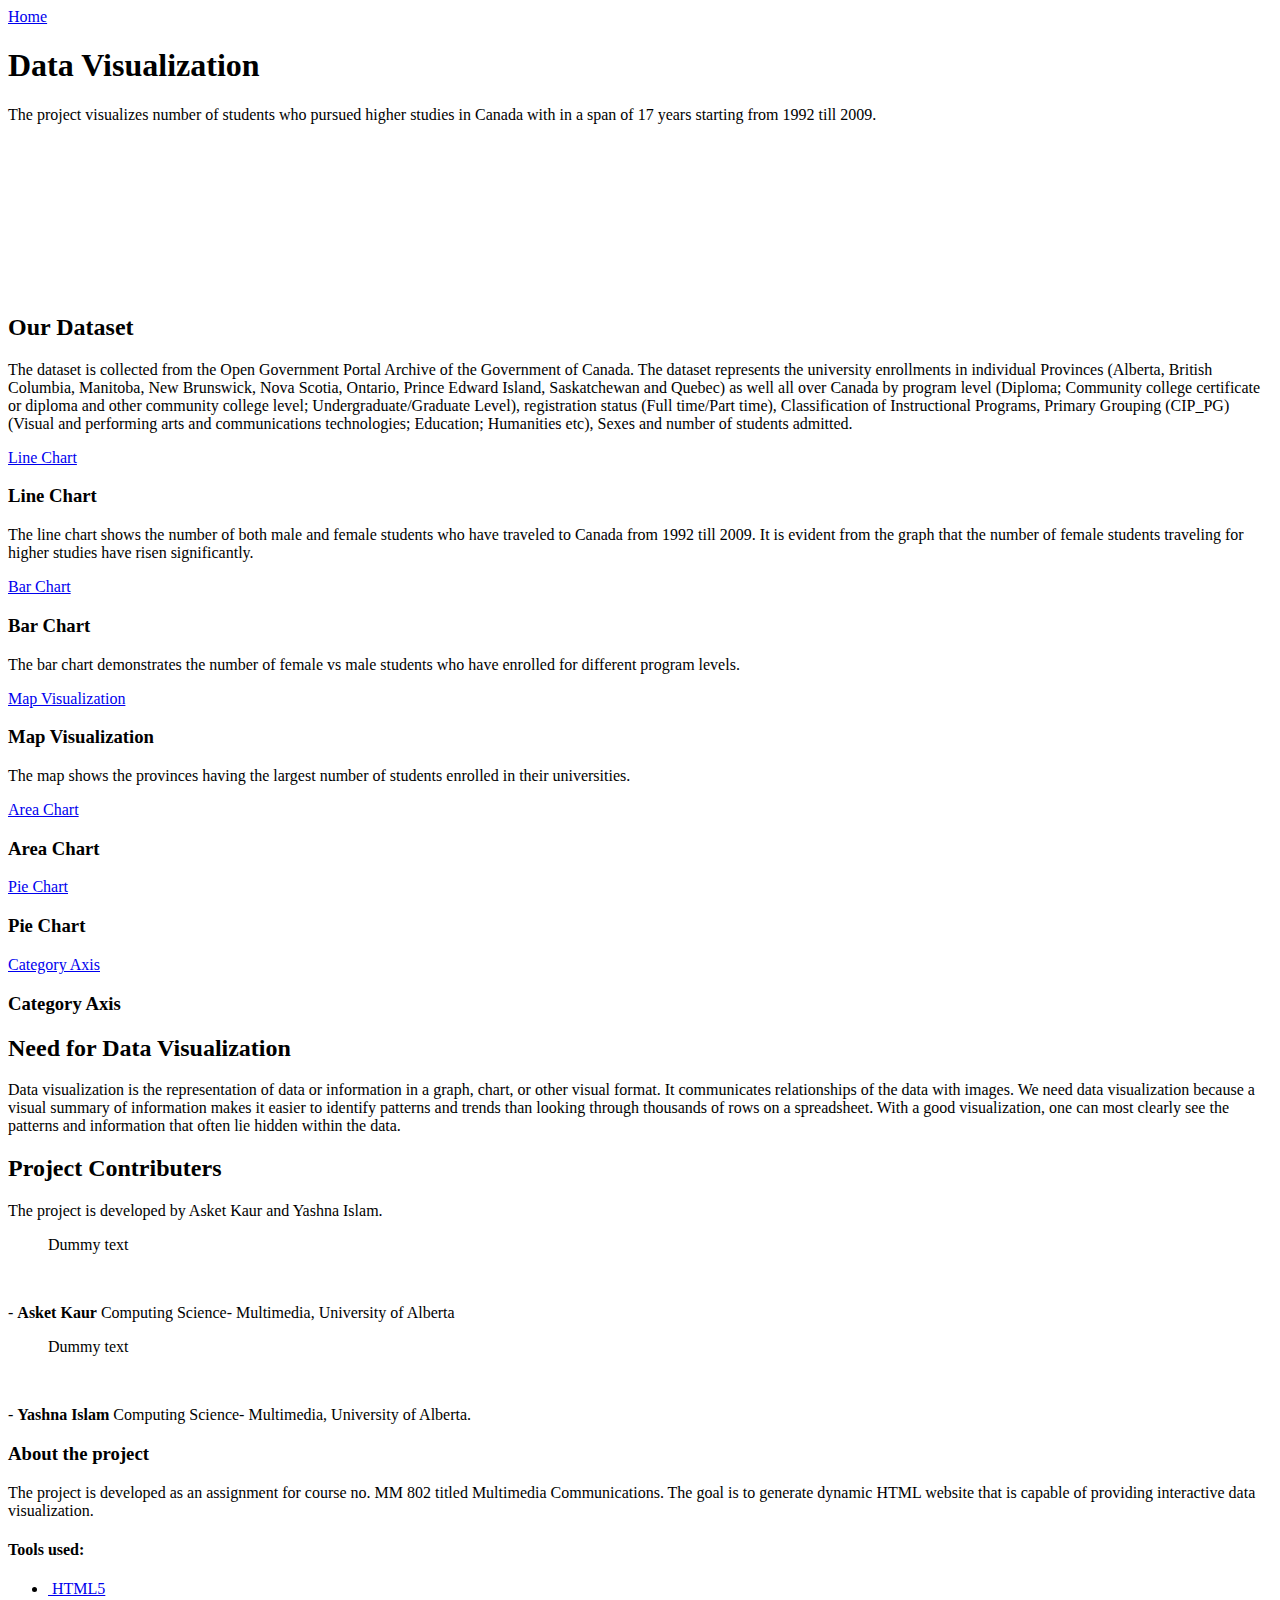
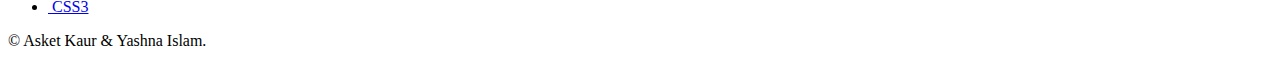
==== index.html @ 3a494a74 "html design changed" ====
<!DOCTYPE HTML>
<!--
	Industrious by TEMPLATED
	templated.co @templatedco
	Released for free under the Creative Commons Attribution 3.0 license (templated.co/license)
-->
<html>
	<head>
		<title>MM 802</title>
                                            <link rel="shortcut icon" href="images/canada.svg">
		<meta charset="utf-8" />
		<meta name="viewport" content="width=device-width, initial-scale=1, user-scalable=no" />
		<meta name="description" content="" />
		<meta name="keywords" content="" />
		<link rel="stylesheet" href="assets/css/main.css" />
	</head>
	<body class="is-preload">

		<!-- Header -->
			<header id="header">
				<a class="logo" href="index.html">Home</a>
				<nav>
<!--					<a href="#menu">Menu</a>-->
				</nav>
			</header>

<!--		 Nav 
			<nav id="menu">
				<ul class="links">
					<li><a href="index.html">Home</a></li>
					<li><a href="elements.html">Elements</a></li>
					<li><a href="generic.html">Generic</a></li>
				</ul>
			</nav>-->

		<!-- Banner -->
			<section id="banner">
				<div class="inner">
					<h1>Data Visualization</h1>
					<p>The project visualizes number of students who pursued higher studies in Canada with in a span 
                                                                                                                    of 17 years starting from 1992 till 2009.        </p>
				</div>
				<video autoplay loop muted playsinline src="images/vid.mp4"></video>
			</section>

		<!-- Highlights -->
			<section class="wrapper">
				<div class="inner">
					<header class="special">
						<h2>Our Dataset</h2>
						<p>The dataset is collected from the Open Government Portal Archive of the Government of Canada. The dataset represents the 
                                                                                                                   university enrollments in individual Provinces (Alberta, British Columbia, Manitoba, New Brunswick, Nova Scotia, Ontario, Prince Edward Island, 
                                                                                                                   Saskatchewan and Quebec) as well all over Canada by program level (Diploma; Community college certificate or diploma and other community college level; 
                                                                                                                   Undergraduate/Graduate Level), registration status (Full time/Part time), Classification of Instructional Programs,
                                                                                                                   Primary Grouping (CIP_PG) (Visual and performing arts and communications technologies; Education; Humanities etc), 
                                                                                                                   Sexes and number of students admitted.</p>
					</header>
					<div class="highlights">
						<section>
							<div class="content">
								<header>
									<a href="chart.html" class="icon fa fa-line-chart"><span class="label">Line Chart</span></a>
									<h3>Line Chart</h3>
								</header>
								<p>The line chart shows the number of both male and female students who have traveled to 
                                                                                                                                                                                        Canada from 1992 till 2009. It is evident from the graph that the number of female students 
                                                                                                                                                                                        traveling for higher studies have risen significantly.</p>
							</div>
						</section>
						<section>
							<div class="content">
								<header>
									<a href="#" class="icon fa fa-bar-chart"><span class="label">Bar Chart</span></a>
									<h3>Bar Chart</h3>
								</header>
								<p>The bar chart demonstrates the number of female vs male students who have enrolled for different program levels.</p>
							</div>
						</section>
						<section>
							<div class="content">
								<header>
									<a href="#" class="icon fa fa-map-o"><span class="label">Map Visualization</span></a>
									<h3>Map Visualization</h3>
								</header>
								<p>The map shows the provinces having the largest number of students enrolled in their universities.</p>
							</div>
						</section>
						<section>
							<div class="content">
								<header>
									<a href="#" class="icon fa fa-area-chart"><span class="label">Area Chart</span></a>
									<h3>Area Chart</h3>
								</header>
								<p></p>
							</div>
						</section>
						<section>
							<div class="content">
								<header>
									<a href="#" class="icon fa fa-pie-chart"><span class="label">Pie Chart</span></a>
									<h3>Pie Chart</h3>
								</header>
								<p></p>
							</div>
						</section>
						<section>
							<div class="content">
								<header>
									<a href="#" class="icon fa fa-list"><span class="label">Category Axis</span></a>
									<h3>Category Axis</h3>
								</header>
								<p></p>
							</div>
						</section>
					</div>
				</div>
			</section>

		<!-- CTA -->
			<section id="cta" class="wrapper">
				<div class="inner">
					<h2>Need for Data Visualization</h2>
					<p>Data visualization is the representation of data or information in a graph, chart, or other visual format. 
                                                                                                                    It communicates relationships of the data with images. We need data visualization because a visual summary of information makes it easier 
                                                                                                                    to identify patterns and trends than looking through thousands of rows on a spreadsheet.  With a good visualization, 
                                                                                                                    one can most clearly see the patterns and information that often lie hidden within the data.</p>
			</section>

		<!-- Testimonials -->
			<section class="wrapper">
				<div class="inner">
					<header class="special">
						<h2>Project Contributers</h2>
                                                                                                                                           <p> The project is developed by Asket Kaur and Yashna Islam. </p>
					</header>
					<div class="testimonials">
						<section>
							<div class="content">
								<blockquote>
									<p>Dummy text</p>
								</blockquote>
								<div class="author">
									<div class="image">
										<img src="images/pic01.jpg" alt="" />
									</div>
									<p class="credit">- <strong>Asket Kaur</strong> <span>Computing Science- Multimedia, University of Alberta</span></p>
								</div>
							</div>
						</section>
						<section>
							<div class="content">
								<blockquote>
									<p>Dummy text</p>
								</blockquote>
								<div class="author">
									<div class="image">
										<img src="images/pic03.jpg" alt="" />
									</div>
									<p class="credit">- <strong>Yashna Islam</strong> <span>Computing Science- Multimedia, University of Alberta.</span></p>
								</div>
							</div>
						</section>
<!--						<section>
							<div class="content">
								<blockquote>
									<p>Dummy text</p>
								</blockquote>
								<div class="author">
									<div class="image">
										<img src="images/pic02.jpg" alt="" />
									</div>
									<p class="credit">- <strong>Janet Smith</strong> <span>CEO - ABC Inc.</span></p>
								</div>
							</div>
						</section>-->
					</div>
				</div>
			</section>

		<!-- Footer -->
			<footer id="footer">
				<div class="inner">
					<div class="content">
						<section>
							<h3>About the project</h3>
							<p>The project is developed as an assignment for course no. MM 802
                                                                                                                                                                titled Multimedia Communications. The goal is to generate dynamic HTML
                                                                                                                                                                website that is capable  of providing interactive data visualization.  </p>
						</section>
<!--						<section>
							<h4>Sem turpis amet semper</h4>
							<ul class="alt">
								<li><a href="#">Dolor pulvinar sed etiam.</a></li>
								<li><a href="#">Etiam vel lorem sed amet.</a></li>
								<li><a href="#">Felis enim feugiat viverra.</a></li>
								<li><a href="#">Dolor pulvinar magna etiam.</a></li>
							</ul>
						</section>-->
						<section>
							<h4>Tools used:</h4>
							<ul class="plain">
								<li><a href="#"><i class="icon fa-html5">&nbsp;</i>HTML5</a></li>
								<li><a href="#"><i class="icon fa-css3">&nbsp;</i>CSS3</a></li>
<!--								<li><a href="#"><i class="icon fa-instagram">&nbsp;</i>Instagram</a></li>
								<li><a href="#"><i class="icon fa-github">&nbsp;</i>Github</a></li>-->
							</ul>
						</section>
					</div>
					<div class="copyright">
						&copy; Asket Kaur & Yashna Islam.
					</div>
				</div>
			</footer>

		<!-- Scripts -->
			<script src="assets/js/jquery.min.js"></script>
			<script src="assets/js/browser.min.js"></script>
			<script src="assets/js/breakpoints.min.js"></script>
			<script src="assets/js/util.js"></script>
			<script src="assets/js/main.js"></script>

	</body>
</html>
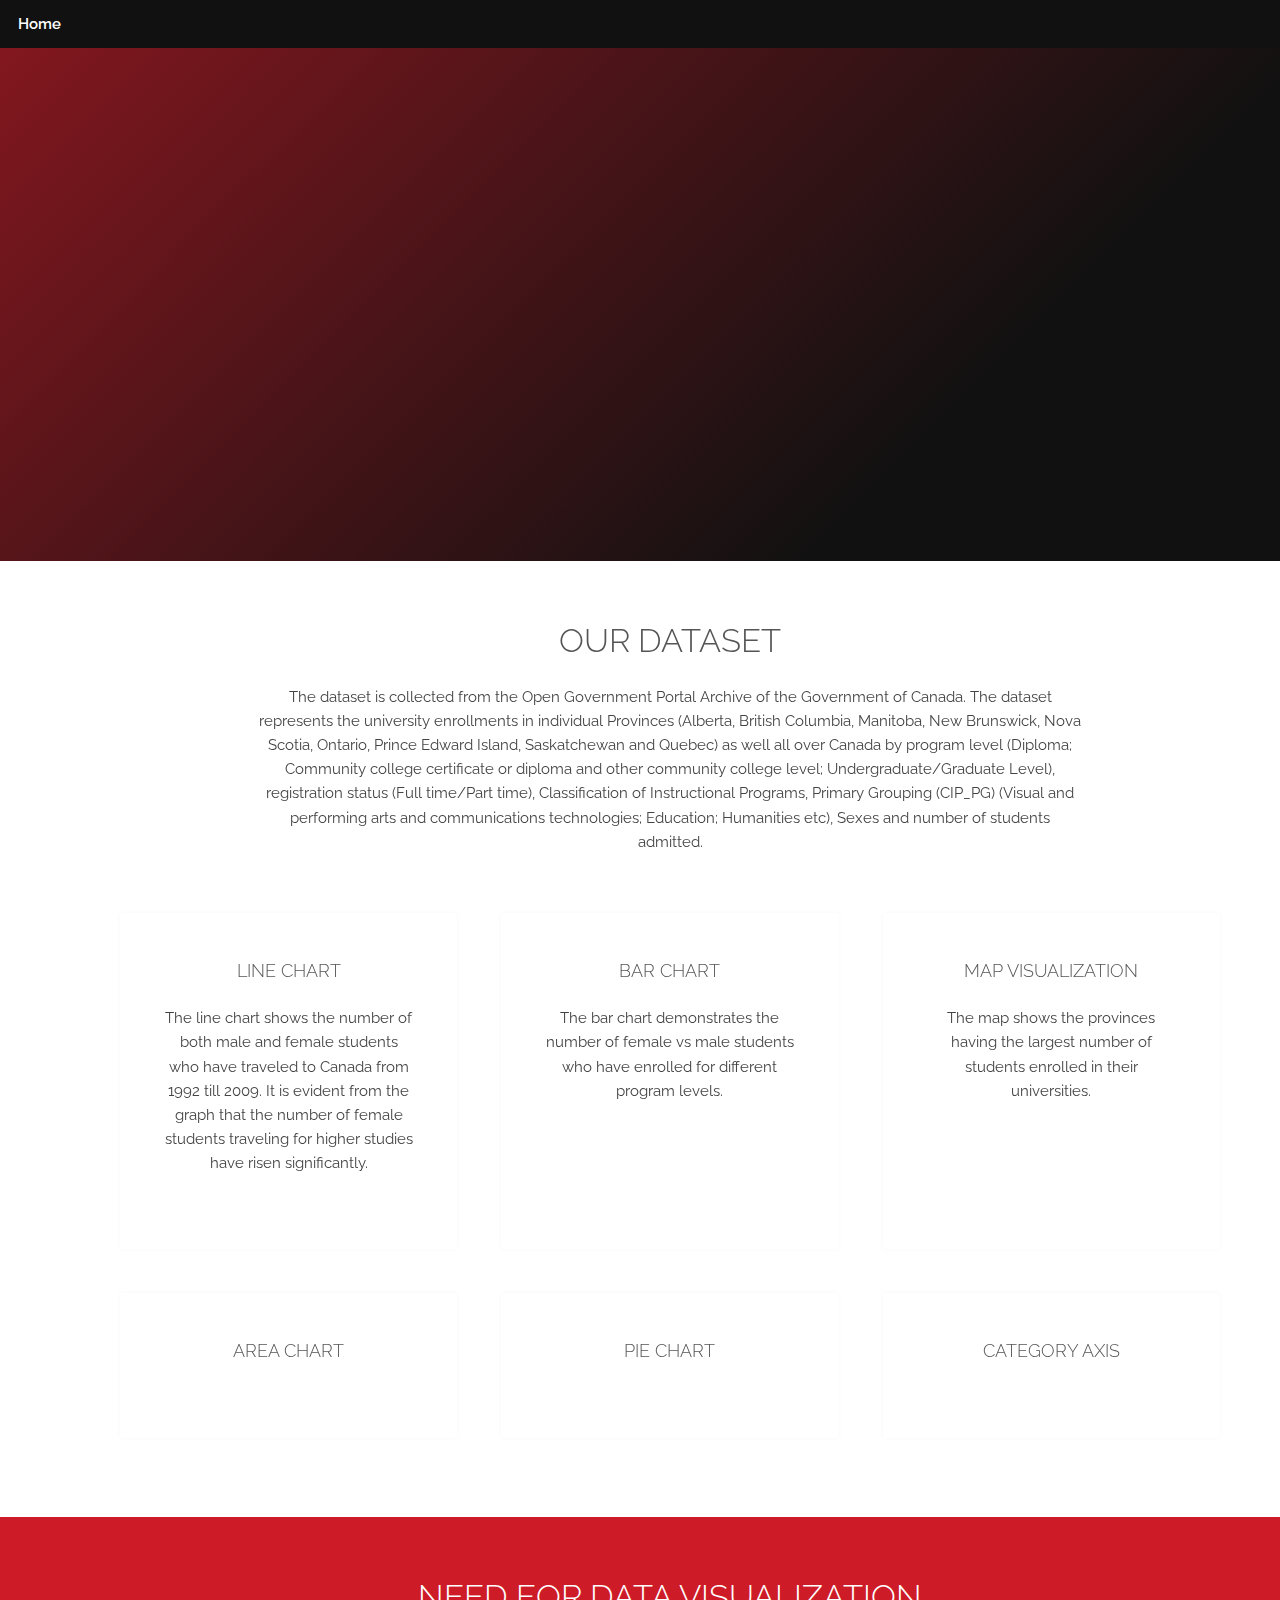
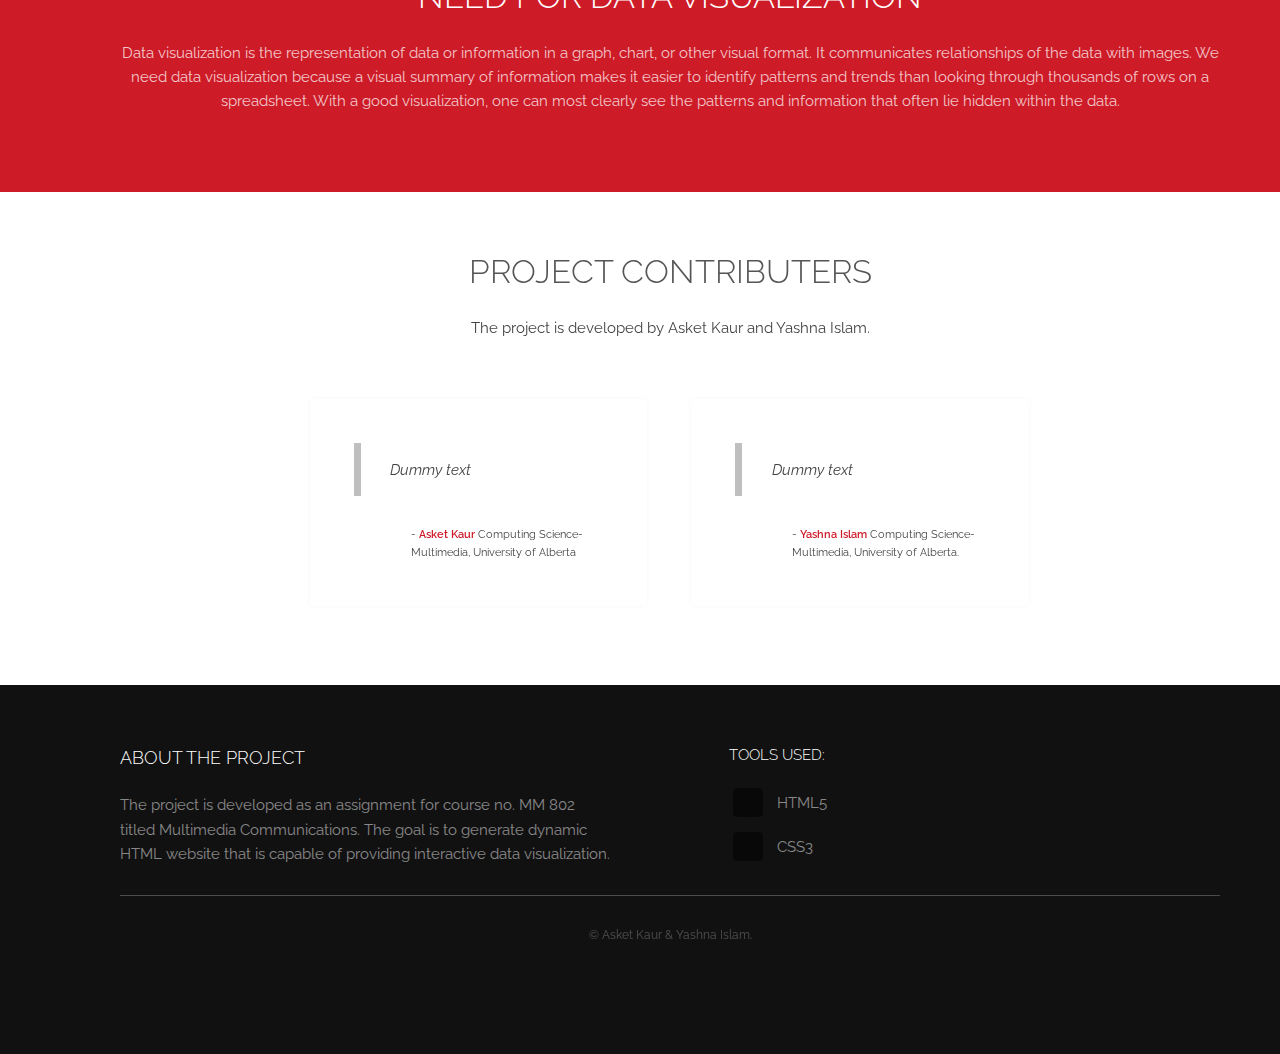
==== commit 0711011d: "index.html changes" ====
--- a/index.html
+++ b/index.html
@@ -1,224 +1,223 @@
-<!DOCTYPE HTML>
-<!--
-	Industrious by TEMPLATED
-	templated.co @templatedco
-	Released for free under the Creative Commons Attribution 3.0 license (templated.co/license)
--->
-<html>
-	<head>
-		<title>MM 802</title>
-                                            <link rel="shortcut icon" href="images/canada.svg">
-		<meta charset="utf-8" />
-		<meta name="viewport" content="width=device-width, initial-scale=1, user-scalable=no" />
-		<meta name="description" content="" />
-		<meta name="keywords" content="" />
-		<link rel="stylesheet" href="assets/css/main.css" />
-	</head>
-	<body class="is-preload">
-
-		<!-- Header -->
-			<header id="header">
-				<a class="logo" href="index.html">Home</a>
-				<nav>
-<!--					<a href="#menu">Menu</a>-->
-				</nav>
-			</header>
-
-<!--		 Nav 
-			<nav id="menu">
-				<ul class="links">
-					<li><a href="index.html">Home</a></li>
-					<li><a href="elements.html">Elements</a></li>
-					<li><a href="generic.html">Generic</a></li>
-				</ul>
-			</nav>-->
-
-		<!-- Banner -->
-			<section id="banner">
-				<div class="inner">
-					<h1>Data Visualization</h1>
-					<p>The project visualizes number of students who pursued higher studies in Canada with in a span 
-                                                                                                                    of 17 years starting from 1992 till 2009.        </p>
-				</div>
-				<video autoplay loop muted playsinline src="images/vid.mp4"></video>
-			</section>
-
-		<!-- Highlights -->
-			<section class="wrapper">
-				<div class="inner">
-					<header class="special">
-						<h2>Our Dataset</h2>
-						<p>The dataset is collected from the Open Government Portal Archive of the Government of Canada. The dataset represents the 
-                                                                                                                   university enrollments in individual Provinces (Alberta, British Columbia, Manitoba, New Brunswick, Nova Scotia, Ontario, Prince Edward Island, 
-                                                                                                                   Saskatchewan and Quebec) as well all over Canada by program level (Diploma; Community college certificate or diploma and other community college level; 
-                                                                                                                   Undergraduate/Graduate Level), registration status (Full time/Part time), Classification of Instructional Programs,
-                                                                                                                   Primary Grouping (CIP_PG) (Visual and performing arts and communications technologies; Education; Humanities etc), 
-                                                                                                                   Sexes and number of students admitted.</p>
-					</header>
-					<div class="highlights">
-						<section>
-							<div class="content">
-								<header>
-									<a href="chart.html" class="icon fa fa-line-chart"><span class="label">Line Chart</span></a>
-									<h3>Line Chart</h3>
-								</header>
-								<p>The line chart shows the number of both male and female students who have traveled to 
-                                                                                                                                                                                        Canada from 1992 till 2009. It is evident from the graph that the number of female students 
-                                                                                                                                                                                        traveling for higher studies have risen significantly.</p>
-							</div>
-						</section>
-						<section>
-							<div class="content">
-								<header>
-									<a href="#" class="icon fa fa-bar-chart"><span class="label">Bar Chart</span></a>
-									<h3>Bar Chart</h3>
-								</header>
-								<p>The bar chart demonstrates the number of female vs male students who have enrolled for different program levels.</p>
-							</div>
-						</section>
-						<section>
-							<div class="content">
-								<header>
-									<a href="#" class="icon fa fa-map-o"><span class="label">Map Visualization</span></a>
-									<h3>Map Visualization</h3>
-								</header>
-								<p>The map shows the provinces having the largest number of students enrolled in their universities.</p>
-							</div>
-						</section>
-						<section>
-							<div class="content">
-								<header>
-									<a href="#" class="icon fa fa-area-chart"><span class="label">Area Chart</span></a>
-									<h3>Area Chart</h3>
-								</header>
-								<p></p>
-							</div>
-						</section>
-						<section>
-							<div class="content">
-								<header>
-									<a href="#" class="icon fa fa-pie-chart"><span class="label">Pie Chart</span></a>
-									<h3>Pie Chart</h3>
-								</header>
-								<p></p>
-							</div>
-						</section>
-						<section>
-							<div class="content">
-								<header>
-									<a href="#" class="icon fa fa-list"><span class="label">Category Axis</span></a>
-									<h3>Category Axis</h3>
-								</header>
-								<p></p>
-							</div>
-						</section>
-					</div>
-				</div>
-			</section>
-
-		<!-- CTA -->
-			<section id="cta" class="wrapper">
-				<div class="inner">
-					<h2>Need for Data Visualization</h2>
-					<p>Data visualization is the representation of data or information in a graph, chart, or other visual format. 
-                                                                                                                    It communicates relationships of the data with images. We need data visualization because a visual summary of information makes it easier 
-                                                                                                                    to identify patterns and trends than looking through thousands of rows on a spreadsheet.  With a good visualization, 
-                                                                                                                    one can most clearly see the patterns and information that often lie hidden within the data.</p>
-			</section>
-
-		<!-- Testimonials -->
-			<section class="wrapper">
-				<div class="inner">
-					<header class="special">
-						<h2>Project Contributers</h2>
-                                                                                                                                           <p> The project is developed by Asket Kaur and Yashna Islam. </p>
-					</header>
-					<div class="testimonials">
-						<section>
-							<div class="content">
-								<blockquote>
-									<p>Dummy text</p>
-								</blockquote>
-								<div class="author">
-									<div class="image">
-										<img src="images/pic01.jpg" alt="" />
-									</div>
-									<p class="credit">- <strong>Asket Kaur</strong> <span>Computing Science- Multimedia, University of Alberta</span></p>
-								</div>
-							</div>
-						</section>
-						<section>
-							<div class="content">
-								<blockquote>
-									<p>Dummy text</p>
-								</blockquote>
-								<div class="author">
-									<div class="image">
-										<img src="images/pic03.jpg" alt="" />
-									</div>
-									<p class="credit">- <strong>Yashna Islam</strong> <span>Computing Science- Multimedia, University of Alberta.</span></p>
-								</div>
-							</div>
-						</section>
-<!--						<section>
-							<div class="content">
-								<blockquote>
-									<p>Dummy text</p>
-								</blockquote>
-								<div class="author">
-									<div class="image">
-										<img src="images/pic02.jpg" alt="" />
-									</div>
-									<p class="credit">- <strong>Janet Smith</strong> <span>CEO - ABC Inc.</span></p>
-								</div>
-							</div>
-						</section>-->
-					</div>
-				</div>
-			</section>
-
-		<!-- Footer -->
-			<footer id="footer">
-				<div class="inner">
-					<div class="content">
-						<section>
-							<h3>About the project</h3>
-							<p>The project is developed as an assignment for course no. MM 802
-                                                                                                                                                                titled Multimedia Communications. The goal is to generate dynamic HTML
-                                                                                                                                                                website that is capable  of providing interactive data visualization.  </p>
-						</section>
-<!--						<section>
-							<h4>Sem turpis amet semper</h4>
-							<ul class="alt">
-								<li><a href="#">Dolor pulvinar sed etiam.</a></li>
-								<li><a href="#">Etiam vel lorem sed amet.</a></li>
-								<li><a href="#">Felis enim feugiat viverra.</a></li>
-								<li><a href="#">Dolor pulvinar magna etiam.</a></li>
-							</ul>
-						</section>-->
-						<section>
-							<h4>Tools used:</h4>
-							<ul class="plain">
-								<li><a href="#"><i class="icon fa-html5">&nbsp;</i>HTML5</a></li>
-								<li><a href="#"><i class="icon fa-css3">&nbsp;</i>CSS3</a></li>
-<!--								<li><a href="#"><i class="icon fa-instagram">&nbsp;</i>Instagram</a></li>
-								<li><a href="#"><i class="icon fa-github">&nbsp;</i>Github</a></li>-->
-							</ul>
-						</section>
-					</div>
-					<div class="copyright">
-						&copy; Asket Kaur & Yashna Islam.
-					</div>
-				</div>
-			</footer>
-
-		<!-- Scripts -->
-			<script src="assets/js/jquery.min.js"></script>
-			<script src="assets/js/browser.min.js"></script>
-			<script src="assets/js/breakpoints.min.js"></script>
-			<script src="assets/js/util.js"></script>
-			<script src="assets/js/main.js"></script>
-
-	</body>
-</html>
-
+<!DOCTYPE HTML>
+<!--
+	Industrious by TEMPLATED
+	templated.co @templatedco
+	Released for free under the Creative Commons Attribution 3.0 license (templated.co/license)
+-->
+<html>
+	<head>
+		<title>MM 802</title>
+                                            <link rel="shortcut icon" href="images/canada.svg">
+		<meta charset="utf-8" />
+		<meta name="viewport" content="width=device-width, initial-scale=1, user-scalable=no" />
+		<meta name="description" content="" />
+		<meta name="keywords" content="" />
+		<link rel="stylesheet" href="assets/css/main.css" />
+	</head>
+	<body class="is-preload">
+
+		<!-- Header -->
+			<header id="header">
+				<a class="logo" href="index.html">Home</a>
+				<nav>
+<!--					<a href="#menu">Menu</a>-->
+				</nav>
+			</header>
+
+<!--		 Nav
+			<nav id="menu">
+				<ul class="links">
+					<li><a href="index.html">Home</a></li>
+					<li><a href="elements.html">Elements</a></li>
+					<li><a href="generic.html">Generic</a></li>
+				</ul>
+			</nav>-->
+
+		<!-- Banner -->
+			<section id="banner">
+				<div class="inner">
+					<h1>Data Visualization</h1>
+					<p>The project visualizes number of students who pursued higher studies in Canada with in a span
+                                                                                                                    of 17 years starting from 1992 till 2009.        </p>
+				</div>
+				<video autoplay loop muted playsinline src="images/vid.mp4"></video>
+			</section>
+
+		<!-- Highlights -->
+			<section class="wrapper">
+				<div class="inner">
+					<header class="special">
+						<h2>Our Dataset</h2>
+						<p>The dataset is collected from the Open Government Portal Archive of the Government of Canada. The dataset represents the
+                                                                                                                   university enrollments in individual Provinces (Alberta, British Columbia, Manitoba, New Brunswick, Nova Scotia, Ontario, Prince Edward Island,
+                                                                                                                   Saskatchewan and Quebec) as well all over Canada by program level (Diploma; Community college certificate or diploma and other community college level;
+                                                                                                                   Undergraduate/Graduate Level), registration status (Full time/Part time), Classification of Instructional Programs,
+                                                                                                                   Primary Grouping (CIP_PG) (Visual and performing arts and communications technologies; Education; Humanities etc),
+                                                                                                                   Sexes and number of students admitted.</p>
+					</header>
+					<div class="highlights">
+						<section>
+							<div class="content">
+								<header>
+									<a href="generic.html" class="icon fa fa-line-chart"><span class="label">Line Chart</span></a>
+									<h3>Line Chart</h3>
+								</header>
+								<p>The line chart shows the number of both male and female students who have traveled to
+                                                                                                                                                                                        Canada from 1992 till 2009. It is evident from the graph that the number of female students
+                                                                                                                                                                                        traveling for higher studies have risen significantly.</p>
+							</div>
+						</section>
+						<section>
+							<div class="content">
+								<header>
+									<a href="#" class="icon fa fa-bar-chart"><span class="label">Bar Chart</span></a>
+									<h3>Bar Chart</h3>
+								</header>
+								<p>The bar chart demonstrates the number of female vs male students who have enrolled for different program levels.</p>
+							</div>
+						</section>
+						<section>
+							<div class="content">
+								<header>
+									<a href="#" class="icon fa fa-map-o"><span class="label">Map Visualization</span></a>
+									<h3>Map Visualization</h3>
+								</header>
+								<p>The map shows the provinces having the largest number of students enrolled in their universities.</p>
+							</div>
+						</section>
+						<section>
+							<div class="content">
+								<header>
+									<a href="#" class="icon fa fa-area-chart"><span class="label">Area Chart</span></a>
+									<h3>Area Chart</h3>
+								</header>
+								<p></p>
+							</div>
+						</section>
+						<section>
+							<div class="content">
+								<header>
+									<a href="#" class="icon fa fa-pie-chart"><span class="label">Pie Chart</span></a>
+									<h3>Pie Chart</h3>
+								</header>
+								<p></p>
+							</div>
+						</section>
+						<section>
+							<div class="content">
+								<header>
+									<a href="#" class="icon fa fa-list"><span class="label">Category Axis</span></a>
+									<h3>Category Axis</h3>
+								</header>
+								<p></p>
+							</div>
+						</section>
+					</div>
+				</div>
+			</section>
+
+		<!-- CTA -->
+			<section id="cta" class="wrapper">
+				<div class="inner">
+					<h2>Need for Data Visualization</h2>
+					<p>Data visualization is the representation of data or information in a graph, chart, or other visual format.
+                                                                                                                    It communicates relationships of the data with images. We need data visualization because a visual summary of information makes it easier
+                                                                                                                    to identify patterns and trends than looking through thousands of rows on a spreadsheet.  With a good visualization,
+                                                                                                                    one can most clearly see the patterns and information that often lie hidden within the data.</p>
+			</section>
+
+		<!-- Testimonials -->
+			<section class="wrapper">
+				<div class="inner">
+					<header class="special">
+						<h2>Project Contributers</h2>
+                                                                                                                                           <p> The project is developed by Asket Kaur and Yashna Islam. </p>
+					</header>
+					<div class="testimonials">
+						<section>
+							<div class="content">
+								<blockquote>
+									<p>Dummy text</p>
+								</blockquote>
+								<div class="author">
+									<div class="image">
+										<img src="images/pic01.jpg" alt="" />
+									</div>
+									<p class="credit">- <strong>Asket Kaur</strong> <span>Computing Science- Multimedia, University of Alberta</span></p>
+								</div>
+							</div>
+						</section>
+						<section>
+							<div class="content">
+								<blockquote>
+									<p>Dummy text</p>
+								</blockquote>
+								<div class="author">
+									<div class="image">
+										<img src="images/pic03.jpg" alt="" />
+									</div>
+									<p class="credit">- <strong>Yashna Islam</strong> <span>Computing Science- Multimedia, University of Alberta.</span></p>
+								</div>
+							</div>
+						</section>
+<!--						<section>
+							<div class="content">
+								<blockquote>
+									<p>Dummy text</p>
+								</blockquote>
+								<div class="author">
+									<div class="image">
+										<img src="images/pic02.jpg" alt="" />
+									</div>
+									<p class="credit">- <strong>Janet Smith</strong> <span>CEO - ABC Inc.</span></p>
+								</div>
+							</div>
+						</section>-->
+					</div>
+				</div>
+			</section>
+
+		<!-- Footer -->
+			<footer id="footer">
+				<div class="inner">
+					<div class="content">
+						<section>
+							<h3>About the project</h3>
+							<p>The project is developed as an assignment for course no. MM 802
+                                                                                                                                                                titled Multimedia Communications. The goal is to generate dynamic HTML
+                                                                                                                                                                website that is capable  of providing interactive data visualization.  </p>
+						</section>
+<!--						<section>
+							<h4>Sem turpis amet semper</h4>
+							<ul class="alt">
+								<li><a href="#">Dolor pulvinar sed etiam.</a></li>
+								<li><a href="#">Etiam vel lorem sed amet.</a></li>
+								<li><a href="#">Felis enim feugiat viverra.</a></li>
+								<li><a href="#">Dolor pulvinar magna etiam.</a></li>
+							</ul>
+						</section>-->
+						<section>
+							<h4>Tools used:</h4>
+							<ul class="plain">
+								<li><a href="#"><i class="icon fa-html5">&nbsp;</i>HTML5</a></li>
+								<li><a href="#"><i class="icon fa-css3">&nbsp;</i>CSS3</a></li>
+<!--								<li><a href="#"><i class="icon fa-instagram">&nbsp;</i>Instagram</a></li>
+								<li><a href="#"><i class="icon fa-github">&nbsp;</i>Github</a></li>-->
+							</ul>
+						</section>
+					</div>
+					<div class="copyright">
+						&copy; Asket Kaur & Yashna Islam.
+					</div>
+				</div>
+			</footer>
+
+		<!-- Scripts -->
+			<script src="assets/js/jquery.min.js"></script>
+			<script src="assets/js/browser.min.js"></script>
+			<script src="assets/js/breakpoints.min.js"></script>
+			<script src="assets/js/util.js"></script>
+			<script src="assets/js/main.js"></script>
+
+	</body>
+</html>
--- a/assets/css/main.css
+++ b/assets/css/main.css
@@ -0,0 +1,2822 @@
+@import url(font-awesome.min.css);
+@import url("https://fonts.googleapis.com/css?family=Raleway:200,300,400,500,600");
+/*
+	Industrious by TEMPLATED
+	templated.co @templatedco
+	Released for free under the Creative Commons Attribution 3.0 license (templated.co/license)
+*/
+/* Basic */
+@-ms-viewport {
+  width: device-width; }
+body {
+  -ms-overflow-style: scrollbar; }
+
+@media screen and (max-width: 480px) {
+  html, body {
+    min-width: 320px; } }
+html {
+  box-sizing: border-box; }
+
+*, *:before, *:after {
+  box-sizing: inherit; }
+
+body {
+  background: #ffffff; }
+  body.is-preload *, body.is-preload *:before, body.is-preload *:after {
+    -moz-animation: none !important;
+    -webkit-animation: none !important;
+    -ms-animation: none !important;
+    animation: none !important;
+    -moz-transition: none !important;
+    -webkit-transition: none !important;
+    -ms-transition: none !important;
+    transition: none !important; }
+
+html, body, div, span, applet, object,
+iframe, h1, h2, h3, h4, h5, h6, p, blockquote,
+pre, a, abbr, acronym, address, big, cite,
+code, del, dfn, em, img, ins, kbd, q, s, samp,
+small, strike, strong, sub, sup, tt, var, b,
+u, i, center, dl, dt, dd, ol, ul, li, fieldset,
+form, label, legend, table, caption, tbody,
+tfoot, thead, tr, th, td, article, aside,
+canvas, details, embed, figure, figcaption,
+footer, header, hgroup, menu, nav, output, ruby,
+section, summary, time, mark, audio, video {
+  margin: 0;
+  padding: 0;
+  border: 0;
+  font-size: 100%;
+  font: inherit;
+  vertical-align: baseline; }
+
+article, aside, details, figcaption, figure,
+footer, header, hgroup, menu, nav, section {
+  display: block; }
+
+body {
+  line-height: 1; }
+
+ol, ul {
+  list-style: none; }
+
+blockquote, q {
+  quotes: none; }
+  blockquote:before, blockquote:after, q:before, q:after {
+    content: '';
+    content: none; }
+
+table {
+  border-collapse: collapse;
+  border-spacing: 0; }
+
+body {
+  -webkit-text-size-adjust: none; }
+
+mark {
+  background-color: transparent;
+  color: inherit; }
+
+input::-moz-focus-inner {
+  border: 0;
+  padding: 0; }
+
+input, select, textarea {
+  -moz-appearance: none;
+  -webkit-appearance: none;
+  -ms-appearance: none;
+  appearance: none; }
+
+/* Typography */
+html {
+  font-size: 13pt; }
+  @media screen and (max-width: 1680px) {
+    html {
+      font-size: 11pt; } }
+  @media screen and (max-width: 980px) {
+    html {
+      font-size: 12pt; } }
+  @media screen and (max-width: 480px) {
+    html {
+      font-size: 11pt; } }
+
+body {
+  background-color: #ffffff;
+  color: #444444; }
+
+body, input, select, textarea {
+  font-family: "Raleway", Arial, Helvetica, sans-serif;
+  font-weight: 400;
+  font-size: 1rem;
+  line-height: 1.65; }
+
+a {
+  -moz-transition: color 0.2s ease-in-out;
+  -webkit-transition: color 0.2s ease-in-out;
+  -ms-transition: color 0.2s ease-in-out;
+  transition: color 0.2s ease-in-out;
+  text-decoration: underline; }
+  a:hover {
+    text-decoration: none; }
+
+strong, b {
+  font-weight: 600; }
+
+em, i {
+  font-style: italic; }
+
+p {
+  margin: 0 0 2rem 0; }
+
+header.special {
+  text-align: center;
+  margin-bottom: 4rem; }
+  header.special p {
+    max-width: 75%;
+    margin-left: auto;
+    margin-right: auto; }
+
+h1, h2, h3, h4, h5, h6 {
+  font-weight: 300;
+  line-height: 1.5;
+  text-transform: uppercase;
+  margin: 0 0 1.5rem 0; }
+  h1 a, h2 a, h3 a, h4 a, h5 a, h6 a {
+    color: inherit;
+    text-decoration: none; }
+
+h1 {
+  font-size: 3rem;
+  line-height: 1.2; }
+
+h2 {
+  font-size: 2.25rem;
+  line-height: 1.3; }
+
+h3 {
+  font-size: 1.25rem; }
+
+h4 {
+  font-size: 1rem; }
+
+h5 {
+  font-size: 0.9rem; }
+
+h6 {
+  font-size: 0.7rem; }
+
+@media screen and (max-width: 736px) {
+  h1 {
+    font-size: 2.75rem;
+    line-height: 1.3; }
+
+  h2 {
+    font-size: 1.75rem;
+    line-height: 1.5; }
+
+  h3 {
+    font-size: 1.25rem; } }
+sub {
+  font-size: 0.8rem;
+  position: relative;
+  top: 0.5rem; }
+
+sup {
+  font-size: 0.8rem;
+  position: relative;
+  top: -0.5rem; }
+
+blockquote {
+  border-left: solid 0.5rem;
+  font-style: italic;
+  margin: 0 0 2rem 0;
+  padding: 1rem 0 1rem 2rem; }
+
+code {
+  border-radius: 4px;
+  border: solid 1px;
+  font-family: "Courier New", monospace;
+  font-size: 0.9rem;
+  margin: 0 0.25rem;
+  padding: 0.25rem 0.65rem; }
+
+pre {
+  -webkit-overflow-scrolling: touch;
+  font-family: "Courier New", monospace;
+  font-size: 0.9rem;
+  margin: 0 0 2rem 0; }
+  pre code {
+    display: block;
+    line-height: 1.75;
+    padding: 1rem 1.5rem;
+    overflow-x: auto; }
+
+hr {
+  border: 0;
+  border-bottom: solid 1px;
+  margin: 2rem 0; }
+  hr.major {
+    margin: 4rem 0; }
+
+input, select, textarea {
+  color: #555555; }
+
+a {
+  color: #ce1b28; }
+
+strong, b {
+  color: #555555; }
+
+h1, h2, h3, h4, h5, h6 {
+  color: #555555; }
+
+blockquote {
+  border-left-color: rgba(0, 0, 0, 0.25); }
+
+code {
+  background: rgba(0, 0, 0, 0.075);
+  border-color: rgba(0, 0, 0, 0.25); }
+
+hr {
+  border-bottom-color: rgba(0, 0, 0, 0.25); }
+
+/* Inner */
+.inner { // testimonial boxes edit. 0 auto;
+  margin:0px 0px 50px 120px;
+  width: 75rem;
+  max-width: calc(100% - 6rem); }
+  @media screen and (max-width: 480px) {
+    .inner {
+      max-width: calc(100% - 3rem); } }
+
+/* Button */
+input[type="submit"],
+input[type="reset"],
+input[type="button"],
+button,
+.button {
+  -moz-appearance: none;
+  -webkit-appearance: none;
+  -ms-appearance: none;
+  appearance: none;
+  -moz-transition: background-color 0.2s ease-in-out, box-shadow 0.2s ease-in-out, color 0.2s ease-in-out;
+  -webkit-transition: background-color 0.2s ease-in-out, box-shadow 0.2s ease-in-out, color 0.2s ease-in-out;
+  -ms-transition: background-color 0.2s ease-in-out, box-shadow 0.2s ease-in-out, color 0.2s ease-in-out;
+  transition: background-color 0.2s ease-in-out, box-shadow 0.2s ease-in-out, color 0.2s ease-in-out;
+  border: 0;
+  border-radius: 4px;
+  cursor: pointer;
+  display: inline-block;
+  font-weight: 600;
+  height: 3.25rem;
+  line-height: 3.25rem;
+  padding: 0 1.75rem;
+  text-align: center;
+  text-decoration: none;
+  white-space: nowrap; }
+  input[type="submit"].small,
+  input[type="reset"].small,
+  input[type="button"].small,
+  button.small,
+  .button.small {
+    font-size: 0.8rem;
+    height: 2.4375rem;
+    line-height: 2.4375rem;
+    padding: 0 1.25rem; }
+  input[type="submit"].large,
+  input[type="reset"].large,
+  input[type="button"].large,
+  button.large,
+  .button.large {
+    font-size: 1.35rem;
+    height: 4.0625rem;
+    line-height: 4.0625rem;
+    padding: 0 2rem; }
+  input[type="submit"].wide,
+  input[type="reset"].wide,
+  input[type="button"].wide,
+  button.wide,
+  .button.wide {
+    min-width: 13rem; }
+  input[type="submit"].icon:before,
+  input[type="reset"].icon:before,
+  input[type="button"].icon:before,
+  button.icon:before,
+  .button.icon:before {
+    margin-right: 0.5rem; }
+  input[type="submit"].fit,
+  input[type="reset"].fit,
+  input[type="button"].fit,
+  button.fit,
+  .button.fit {
+    width: 100%; }
+  input[type="submit"].disabled, input[type="submit"]:disabled,
+  input[type="reset"].disabled,
+  input[type="reset"]:disabled,
+  input[type="button"].disabled,
+  input[type="button"]:disabled,
+  button.disabled,
+  button:disabled,
+  .button.disabled,
+  .button:disabled {
+    pointer-events: none;
+    opacity: 0.25; }
+
+input[type="submit"],
+input[type="reset"],
+input[type="button"],
+button,
+.button {
+  background-color: transparent;
+  box-shadow: inset 0 0 0 1px #555555;
+  color: #555555 !important; }
+  input[type="submit"]:hover,
+  input[type="reset"]:hover,
+  input[type="button"]:hover,
+  button:hover,
+  .button:hover {
+    box-shadow: inset 0 0 0 1px #ce1b28;
+    color: #ce1b28 !important; }
+    input[type="submit"]:hover:active,
+    input[type="reset"]:hover:active,
+    input[type="button"]:hover:active,
+    button:hover:active,
+    .button:hover:active {
+      background-color: rgba(206, 27, 40, 0.25); }
+  input[type="submit"].primary,
+  input[type="reset"].primary,
+  input[type="button"].primary,
+  button.primary,
+  .button.primary {
+    box-shadow: none;
+    background-color: #ce1b28;
+    color: #ffffff !important; }
+    input[type="submit"].primary:hover,
+    input[type="reset"].primary:hover,
+    input[type="button"].primary:hover,
+    button.primary:hover,
+    .button.primary:hover {
+      background-color: #e2212f;
+      box-shadow: none; }
+      input[type="submit"].primary:hover:active,
+      input[type="reset"].primary:hover:active,
+      input[type="button"].primary:hover:active,
+      button.primary:hover:active,
+      .button.primary:hover:active {
+        background-color: #b71824; }
+
+/* Form */
+form {
+  margin: 0 0 2rem 0; }
+
+input[type="text"],
+input[type="password"],
+input[type="email"],
+input[type="tel"],
+input[type="search"],
+input[type="url"],
+select,
+textarea {
+  -moz-appearance: none;
+  -webkit-appearance: none;
+  -ms-appearance: none;
+  appearance: none;
+  border-radius: 4px;
+  border: none;
+  border: solid 1px;
+  color: inherit;
+  display: block;
+  outline: 0;
+  padding: 0 1rem;
+  text-decoration: none;
+  width: 100%; }
+  input[type="text"]:invalid,
+  input[type="password"]:invalid,
+  input[type="email"]:invalid,
+  input[type="tel"]:invalid,
+  input[type="search"]:invalid,
+  input[type="url"]:invalid,
+  select:invalid,
+  textarea:invalid {
+    box-shadow: none; }
+
+label {
+  display: block;
+  font-size: 1rem;
+  font-weight: 600;
+  margin: 0 0 1rem 0; }
+
+input[type="text"],
+input[type="password"],
+input[type="email"],
+input[type="tel"],
+input[type="search"],
+input[type="url"] {
+  height: 3.25rem; }
+
+select {
+  background-size: 1.25rem;
+  background-repeat: no-repeat;
+  background-position: calc(100% - 1rem) center;
+  height: 3.25rem;
+  padding-right: 3.25rem;
+  text-overflow: ellipsis; }
+  select:focus::-ms-value {
+    background-color: transparent; }
+  select::-ms-expand {
+    display: none; }
+
+textarea {
+  padding: 0.75rem 1rem; }
+
+input[type="checkbox"],
+input[type="radio"] {
+  -moz-appearance: none;
+  -webkit-appearance: none;
+  -ms-appearance: none;
+  appearance: none;
+  display: block;
+  float: left;
+  margin-right: -2rem;
+  opacity: 0;
+  width: 1rem;
+  z-index: -1; }
+  input[type="checkbox"] + label,
+  input[type="radio"] + label {
+    text-decoration: none;
+    cursor: pointer;
+    display: inline-block;
+    font-size: 1rem;
+    font-weight: 400;
+    padding-left: 2.825rem;
+    padding-right: 0.875rem;
+    position: relative; }
+    input[type="checkbox"] + label:before,
+    input[type="radio"] + label:before {
+      -moz-osx-font-smoothing: grayscale;
+      -webkit-font-smoothing: antialiased;
+      font-family: FontAwesome;
+      font-style: normal;
+      font-weight: normal;
+      text-transform: none !important; }
+    input[type="checkbox"] + label:before,
+    input[type="radio"] + label:before {
+      border-radius: 4px;
+      border: solid 1px;
+      content: '';
+      display: inline-block;
+      height: 1.95rem;
+      left: 0;
+      line-height: 1.86875rem;
+      position: absolute;
+      text-align: center;
+      top: -0.1625rem;
+      width: 1.95rem; }
+  input[type="checkbox"]:checked + label:before,
+  input[type="radio"]:checked + label:before {
+    content: '\f00c'; }
+
+input[type="checkbox"] + label:before {
+  border-radius: 4px; }
+
+input[type="radio"] + label:before {
+  border-radius: 100%; }
+
+::-webkit-input-placeholder {
+  opacity: 1.0; }
+
+:-moz-placeholder {
+  opacity: 1.0; }
+
+::-moz-placeholder {
+  opacity: 1.0; }
+
+:-ms-input-placeholder {
+  opacity: 1.0; }
+
+label {
+  color: #555555; }
+
+input[type="text"],
+input[type="password"],
+input[type="email"],
+input[type="tel"],
+input[type="search"],
+input[type="url"],
+select,
+textarea {
+  background-color: rgba(0, 0, 0, 0.075);
+  border-color: rgba(0, 0, 0, 0.25); }
+  input[type="text"]:focus,
+  input[type="password"]:focus,
+  input[type="email"]:focus,
+  input[type="tel"]:focus,
+  input[type="search"]:focus,
+  input[type="url"]:focus,
+  select:focus,
+  textarea:focus {
+    border-color: #ce1b28;
+    box-shadow: 0 0 0 1px #ce1b28; }
+
+select {
+  background-image: url("data:image/svg+xml;charset=utf8,%3Csvg xmlns='http://www.w3.org/2000/svg' width='40' height='40' preserveAspectRatio='none' viewBox='0 0 40 40'%3E%3Cpath d='M9.4,12.3l10.4,10.4l10.4-10.4c0.2-0.2,0.5-0.4,0.9-0.4c0.3,0,0.6,0.1,0.9,0.4l3.3,3.3c0.2,0.2,0.4,0.5,0.4,0.9 c0,0.4-0.1,0.6-0.4,0.9L20.7,31.9c-0.2,0.2-0.5,0.4-0.9,0.4c-0.3,0-0.6-0.1-0.9-0.4L4.3,17.3c-0.2-0.2-0.4-0.5-0.4-0.9 c0-0.4,0.1-0.6,0.4-0.9l3.3-3.3c0.2-0.2,0.5-0.4,0.9-0.4S9.1,12.1,9.4,12.3z' fill='rgba(0, 0, 0, 0.25)' /%3E%3C/svg%3E"); }
+  select option {
+    color: #444444;
+    background-color: #ffffff; }
+
+input[type="checkbox"] + label,
+input[type="radio"] + label {
+  color: #444444; }
+  input[type="checkbox"] + label:before,
+  input[type="radio"] + label:before {
+    background: rgba(0, 0, 0, 0.075);
+    border-color: rgba(0, 0, 0, 0.25); }
+input[type="checkbox"]:checked + label:before,
+input[type="radio"]:checked + label:before {
+  background-color: #ce1b28;
+  border-color: #ce1b28;
+  color: #ffffff; }
+input[type="checkbox"]:focus + label:before,
+input[type="radio"]:focus + label:before {
+  border-color: #ce1b28;
+  box-shadow: 0 0 0 1px #ce1b28; }
+
+::-webkit-input-placeholder {
+  color: #bbbbbb !important; }
+
+:-moz-placeholder {
+  color: #bbbbbb !important; }
+
+::-moz-placeholder {
+  color: #bbbbbb !important; }
+
+:-ms-input-placeholder {
+  color: #bbbbbb !important; }
+
+/* List */
+ol {
+  list-style: decimal;
+  margin: 0 0 2rem 0;
+  padding-left: 1.25rem; }
+  ol li {
+    padding-left: 0.25rem; }
+
+ul {
+  list-style: disc;
+  margin: 0 0 2rem 0;
+  padding-left: 1rem; }
+  ul li {
+    padding-left: 0.325rem; }
+  ul.plain {
+    list-style: none;
+    padding-left: 0; }
+    ul.plain li {
+      margin-bottom: 1rem; }
+      ul.plain li .icon {
+        border-radius: 4px;
+        color: #ffffff;
+        display: inline-block;
+        margin-right: 1rem;
+        text-align: center;
+        width: 2rem;
+        height: 2rem;
+        line-height: 2rem;
+        background: rgba(0, 0, 0, 0.5); }
+  ul.alt {
+    list-style: none;
+    padding-left: 0; }
+    ul.alt li {
+      border-top: solid 1px;
+      padding: 0.75rem 0; }
+      ul.alt li:first-child {
+        border-top: 0;
+        padding-top: 0; }
+      ul.alt li:last-child {
+        padding-bottom: 0; }
+
+dl {
+  margin: 0 0 2rem 0; }
+  dl dt {
+    display: block;
+    font-weight: 600;
+    margin: 0 0 1rem 0; }
+  dl dd {
+    margin-left: 1.5rem; }
+
+ul.alt li {
+  border-top-color: rgba(0, 0, 0, 0.25); }
+
+/* Table */
+.table-wrapper {
+  -webkit-overflow-scrolling: touch;
+  overflow-x: auto; }
+
+table {
+  margin: 0 0 2rem 0;
+  width: 100%; }
+  table tbody tr {
+    border: solid 1px;
+    border-left: 0;
+    border-right: 0; }
+  table td {
+    padding: 0.75rem 0.75rem; }
+  table th {
+    font-size: 0.9rem;
+    font-weight: 600;
+    padding: 0 0.75rem 0.75rem 0.75rem;
+    text-align: left; }
+  table thead {
+    border-bottom: solid 2px; }
+  table tfoot {
+    border-top: solid 2px; }
+  table.alt {
+    border-collapse: separate; }
+    table.alt tbody tr td {
+      border: solid 1px;
+      border-left-width: 0;
+      border-top-width: 0; }
+      table.alt tbody tr td:first-child {
+        border-left-width: 1px; }
+    table.alt tbody tr:first-child td {
+      border-top-width: 1px; }
+    table.alt thead {
+      border-bottom: 0; }
+    table.alt tfoot {
+      border-top: 0; }
+
+table tbody tr {
+  border-color: rgba(0, 0, 0, 0.25); }
+  table tbody tr:nth-child(2n + 1) {
+    background-color: rgba(0, 0, 0, 0.075); }
+table th {
+  color: #555555; }
+table thead {
+  border-bottom-color: rgba(0, 0, 0, 0.25); }
+table tfoot {
+  border-top-color: rgba(0, 0, 0, 0.25); }
+table.alt tbody tr td {
+  border-color: rgba(0, 0, 0, 0.25); }
+
+/* Highlights */
+.highlights {
+  width: 100%;
+  margin: 2.5rem 0;
+  display: -moz-flex;
+  display: -webkit-flex;
+  display: -ms-flex;
+  display: flex;
+  -moz-flex-wrap: wrap;
+  -webkit-flex-wrap: wrap;
+  -ms-flex-wrap: wrap;
+  flex-wrap: wrap;
+  -moz-align-items: -moz-stretch;
+  -webkit-align-items: -webkit-stretch;
+  -ms-align-items: -ms-stretch;
+  align-items: stretch; }
+  .highlights > * {
+    -moz-flex-shrink: 1;
+    -webkit-flex-shrink: 1;
+    -ms-flex-shrink: 1;
+    flex-shrink: 1;
+    -moz-flex-grow: 0;
+    -webkit-flex-grow: 0;
+    -ms-flex-grow: 0;
+    flex-grow: 0; }
+  .highlights > * {
+    width: 33.3333333333%; }
+  .highlights > * {
+    padding: 1.5rem;
+    width: calc(33.3333333333% + 1rem); }
+  .highlights > :nth-child(-n + 3) {
+    padding-top: 0; }
+  .highlights > :nth-last-child(-n + 3) {
+    padding-bottom: 0; }
+  .highlights > :nth-child(3n + 1) {
+    padding-left: 0; }
+  .highlights > :nth-child(3n) {
+    padding-right: 0; }
+  .highlights > :nth-child(3n + 1),
+  .highlights > :nth-child(3n) {
+    width: calc(33.3333333333% + -0.5rem); }
+  .highlights .content {
+    border-radius: 4px;
+    height: 100%;
+    padding: 3rem;
+    text-align: center; }
+    .highlights .content .icon {
+      font-size: 5rem; }
+  .highlights > div > :last-child {
+    margin-bottom: 0; }
+  @media screen and (max-width: 980px) {
+    .highlights > * {
+      width: 50%; }
+    .highlights > * {
+      padding: 1rem;
+      width: calc(33.3333333333% + 0.6666666667rem); }
+    .highlights > :nth-child(-n + 3) {
+      padding-top: 1rem; }
+    .highlights > :nth-last-child(-n + 3) {
+      padding-bottom: 1rem; }
+    .highlights > :nth-child(3n + 1) {
+      padding-left: 1rem; }
+    .highlights > :nth-child(3n) {
+      padding-right: 1rem; }
+    .highlights > :nth-child(3n + 1),
+    .highlights > :nth-child(3n) {
+      padding: 1rem;
+      width: calc(50% + 1rem); }
+    .highlights > * {
+      padding: 1rem;
+      width: calc(50% + 1rem); }
+    .highlights > :nth-child(-n + 2) {
+      padding-top: 0; }
+    .highlights > :nth-last-child(-n + 2) {
+      padding-bottom: 0; }
+    .highlights > :nth-child(2n + 1) {
+      padding-left: 0; }
+    .highlights > :nth-child(2n) {
+      padding-right: 0; }
+    .highlights > :nth-child(2n + 1),
+    .highlights > :nth-child(2n) {
+      width: calc(50% + 0rem); }
+    .highlights .content {
+      padding: 2rem; } }
+  @media screen and (max-width: 736px) {
+    .highlights > * {
+      width: 100%; }
+    .highlights > * {
+      padding: 1rem;
+      width: calc(33.3333333333% + 0.6666666667rem); }
+    .highlights > :nth-child(-n + 3) {
+      padding-top: 1rem; }
+    .highlights > :nth-last-child(-n + 3) {
+      padding-bottom: 1rem; }
+    .highlights > :nth-child(3n + 1) {
+      padding-left: 5rem; } //
+    .highlights > :nth-child(3n) {
+      padding-right: 1rem; }
+    .highlights > :nth-child(3n + 1),
+    .highlights > :nth-child(3n) {
+      padding: 1rem;
+      width: calc(100% + 2rem); }
+    .highlights > * {
+      padding: 1rem;
+      width: calc(50% + 1rem); }
+    .highlights > :nth-child(-n + 2) {
+      padding-top: 1rem; }
+    .highlights > :nth-last-child(-n + 2) {
+      padding-bottom: 1rem; }
+    .highlights > :nth-child(2n + 1) {
+      padding-left: 1rem; }
+    .highlights > :nth-child(2n) {
+      padding-right: 1rem; }
+    .highlights > :nth-child(2n + 1),
+    .highlights > :nth-child(2n) {
+      padding: 1rem;
+      width: calc(100% + 2rem); }
+    .highlights > * {
+      padding: 1rem;
+      width: calc(100% + 2rem); }
+    .highlights > :nth-child(-n + 1) {
+      padding-top: 0; }
+    .highlights > :nth-last-child(-n + 1) {
+      padding-bottom: 0; }
+    .highlights > :nth-child(1n + 1) {
+      padding-left: 100px; }//
+    .highlights > :nth-child(1n) {
+      padding-right: 0; }
+    .highlights > :nth-child(1n + 1),
+    .highlights > :nth-child(1n) {
+      width: calc(100% + 1rem); } }
+
+.highlights .content {
+  background: #ffffff;
+  box-shadow: 0px 0px 4px 1px rgba(0, 0, 0, 0.025); }
+
+/* Testimonials */
+.testimonials {
+  margin: 0px 0px 0px 190px; /* 2.5rem 0  */
+  width: 100%;
+  display: -moz-flex;
+  display: -webkit-flex;
+  display: -ms-flex;
+  display: flex;
+  -moz-flex-wrap: wrap;
+  -webkit-flex-wrap: wrap;
+  -ms-flex-wrap: wrap;
+  flex-wrap: wrap;
+  -moz-align-items: -moz-stretch;
+  -webkit-align-items: -webkit-stretch;
+  -ms-align-items: -ms-stretch;
+  align-items: stretch; }
+  .testimonials > * {
+    -moz-flex-shrink: 1;
+    -webkit-flex-shrink: 1;
+    -ms-flex-shrink: 1;
+    flex-shrink: 1;
+    -moz-flex-grow: 0;
+    -webkit-flex-grow: 0;
+    -ms-flex-grow: 0;
+    flex-grow: 0; }
+  .testimonials > * {
+    width: 33.3333333333%; }
+  .testimonials > * {
+    padding: 1.5rem;
+    width: calc(33.3333333333% + 1rem); }
+  .testimonials > :nth-child(-n + 3) {
+    padding-top: 0; }
+  .testimonials > :nth-last-child(-n + 3) {
+    padding-bottom: 0; }
+  .testimonials > :nth-child(3n + 1) {
+    padding-left: 0; }
+  .testimonials > :nth-child(3n) {
+    padding-right: 0; }
+  .testimonials > :nth-child(3n + 1),
+  .testimonials > :nth-child(3n) {
+    width: calc(33.3333333333% + -0.5rem); }
+  .testimonials .content {
+    border-radius: 4px;
+    height: 100%;
+    padding: 3rem; }
+    .testimonials .content .author {
+      display: -moz-flex;
+      display: -webkit-flex;
+      display: -ms-flex;
+      display: flex;
+      -moz-align-items: center;
+      -webkit-align-items: center;
+      -ms-align-items: center;
+      align-items: center; }
+      .testimonials .content .author blockquote {
+        margin: 0; } /* margin value */
+      .testimonials .content .author .image {
+        margin-right: 2rem;
+        width: 20%; }
+        .testimonials .content .author .image img {
+          border-radius: 100%;
+          max-width: 100%; }
+    .testimonials .content .credit {
+      font-size: 0.75rem; }
+    .testimonials .content p:last-child {
+      margin: 0 }
+  .testimonials > div > :last-child {
+    margin-bottom: 0; }
+  @media screen and (max-width: 980px) {
+    .testimonials > * {
+      width: 50%; }
+    .testimonials > * {
+      padding: 1rem;
+      width: calc(33.3333333333% + 0.6666666667rem); }
+    .testimonials > :nth-child(-n + 3) {
+      padding-top: 1rem; }
+    .testimonials > :nth-last-child(-n + 3) {
+      padding-bottom: 1rem; }
+    .testimonials > :nth-child(3n + 1) {
+      padding-left: 1rem; }
+    .testimonials > :nth-child(3n) {
+      padding-right: 1rem; }
+    .testimonials > :nth-child(3n + 1),
+    .testimonials > :nth-child(3n) {
+      padding: 1rem;
+      width: calc(50% + 1rem); }
+    .testimonials > * {
+      padding: 1rem;
+      width: calc(50% + 1rem); }
+    .testimonials > :nth-child(-n + 2) {
+      padding-top: 0; }
+    .testimonials > :nth-last-child(-n + 2) {
+      padding-bottom: 0; }
+    .testimonials > :nth-child(2n + 1) {
+      padding-left: 0; }
+    .testimonials > :nth-child(2n) {
+      padding-right: 0; }
+    .testimonials > :nth-child(2n + 1),
+    .testimonials > :nth-child(2n) {
+      width: calc(50% + 0rem); }
+    .testimonials .content {
+      padding: 2rem; } }
+  @media screen and (max-width: 736px) {
+    .testimonials > * {
+      width: 100%; }
+    .testimonials > * {
+      padding: 1rem;
+      width: calc(33.3333333333% + 0.6666666667rem); }
+    .testimonials > :nth-child(-n + 3) {
+      padding-top: 1rem; }
+    .testimonials > :nth-last-child(-n + 3) {
+      padding-bottom: 1rem; }
+    .testimonials > :nth-child(3n + 1) {
+      padding-left: 1rem; }
+    .testimonials > :nth-child(3n) {
+      padding-right: 1rem; }
+    .testimonials > :nth-child(3n + 1),
+    .testimonials > :nth-child(3n) {
+      padding: 1rem;
+      width: calc(100% + 2rem); }
+    .testimonials > * {
+      padding: 1rem;
+      width: calc(50% + 1rem); }
+    .testimonials > :nth-child(-n + 2) {
+      padding-top: 1rem; }
+    .testimonials > :nth-last-child(-n + 2) {
+      padding-bottom: 1rem; }
+    .testimonials > :nth-child(2n + 1) {
+      padding-left: 1rem; }
+    .testimonials > :nth-child(2n) {
+      padding-right: 1rem; }
+    .testimonials > :nth-child(2n + 1),
+    .testimonials > :nth-child(2n) {
+      padding: 1rem;
+      width: calc(100% + 2rem); }
+    .testimonials > * {
+      padding: 1rem;
+      width: calc(100% + 2rem); }
+    .testimonials > :nth-child(-n + 1) {
+      padding-top: 0; }
+    .testimonials > :nth-last-child(-n + 1) {
+      padding-bottom: 0; }
+    .testimonials > :nth-child(1n + 1) {
+      padding-left: 0; }
+    .testimonials > :nth-child(1n) {
+      padding-right: 0; }
+    .testimonials > :nth-child(1n + 1),
+    .testimonials > :nth-child(1n) {
+      width: calc(100% + 1rem); } }
+
+.testimonials .content {
+  background: #ffffff;
+  box-shadow: 0px 0px 4px 1px rgba(0, 0, 0, 0.025); }
+  .testimonials .content .credit strong {
+    color: #ce1b28; }
+
+/* Actions */
+ul.actions {
+  display: -moz-flex;
+  display: -webkit-flex;
+  display: -ms-flex;
+  display: flex;
+  cursor: default;
+  list-style: none;
+  margin-left: -1rem;
+  padding-left: 0; }
+  ul.actions li {
+    padding: 0 0 0 1rem;
+    vertical-align: middle; }
+  ul.actions.special {
+    -moz-justify-content: center;
+    -webkit-justify-content: center;
+    -ms-justify-content: center;
+    justify-content: center;
+    width: calc(100% + 1rem); }
+  ul.actions.stacked {
+    -moz-flex-direction: column;
+    -webkit-flex-direction: column;
+    -ms-flex-direction: column;
+    flex-direction: column;
+    margin-left: 0; }
+    ul.actions.stacked li {
+      padding: 1.3rem 0 0 0; }
+      ul.actions.stacked li:first-child {
+        padding-top: 0; }
+  ul.actions.fit {
+    width: calc(100% + 1rem); }
+    ul.actions.fit li {
+      -moz-flex-grow: 1;
+      -webkit-flex-grow: 1;
+      -ms-flex-grow: 1;
+      flex-grow: 1;
+      -moz-flex-shrink: 1;
+      -webkit-flex-shrink: 1;
+      -ms-flex-shrink: 1;
+      flex-shrink: 1;
+      width: 100%; }
+      ul.actions.fit li > * {
+        width: 100%; }
+    ul.actions.fit.stacked {
+      width: 100%; }
+  @media screen and (max-width: 480px) {
+    ul.actions:not(.fixed) {
+      -moz-flex-direction: column;
+      -webkit-flex-direction: column;
+      -ms-flex-direction: column;
+      flex-direction: column;
+      margin-left: 0;
+      width: 100% !important; }
+      ul.actions:not(.fixed) li {
+        -moz-flex-grow: 1;
+        -webkit-flex-grow: 1;
+        -ms-flex-grow: 1;
+        flex-grow: 1;
+        -moz-flex-shrink: 1;
+        -webkit-flex-shrink: 1;
+        -ms-flex-shrink: 1;
+        flex-shrink: 1;
+        padding: 1rem 0 0 0;
+        text-align: center;
+        width: 100%; }
+        ul.actions:not(.fixed) li > * {
+          width: 100%; }
+        ul.actions:not(.fixed) li:first-child {
+          padding-top: 0; }
+        ul.actions:not(.fixed) li input[type="submit"],
+        ul.actions:not(.fixed) li input[type="reset"],
+        ul.actions:not(.fixed) li input[type="button"],
+        ul.actions:not(.fixed) li button,
+        ul.actions:not(.fixed) li .button {
+          width: 100%; }
+          ul.actions:not(.fixed) li input[type="submit"].icon:before,
+          ul.actions:not(.fixed) li input[type="reset"].icon:before,
+          ul.actions:not(.fixed) li input[type="button"].icon:before,
+          ul.actions:not(.fixed) li button.icon:before,
+          ul.actions:not(.fixed) li .button.icon:before {
+            margin-left: -0.5rem; } }
+
+/* Grid */
+.row {
+  display: flex;
+  flex-wrap: wrap;
+  box-sizing: border-box; }
+  .row > * {
+    box-sizing: border-box; }
+  .row.gtr-uniform > * > :last-child {
+    margin-bottom: 0; }
+
+.row > .imp {
+  order: -1; }
+.row > .col-1 {
+  width: 8.3333333333%; }
+.row > .off-1 {
+  margin-left: 8.3333333333%; }
+.row > .col-2 {
+  width: 16.6666666667%; }
+.row > .off-2 {
+  margin-left: 16.6666666667%; }
+.row > .col-3 {
+  width: 25%; }
+.row > .off-3 {
+  margin-left: 25%; }
+.row > .col-4 {
+  width: 33.3333333333%; }
+.row > .off-4 {
+  margin-left: 33.3333333333%; }
+.row > .col-5 {
+  width: 41.6666666667%; }
+.row > .off-5 {
+  margin-left: 41.6666666667%; }
+.row > .col-6 {
+  width: 50%; }
+.row > .off-6 {
+  margin-left: 50%; }
+.row > .col-7 {
+  width: 58.3333333333%; }
+.row > .off-7 {
+  margin-left: 58.3333333333%; }
+.row > .col-8 {
+  width: 66.6666666667%; }
+.row > .off-8 {
+  margin-left: 66.6666666667%; }
+.row > .col-9 {
+  width: 75%; }
+.row > .off-9 {
+  margin-left: 75%; }
+.row > .col-10 {
+  width: 83.3333333333%; }
+.row > .off-10 {
+  margin-left: 83.3333333333%; }
+.row > .col-11 {
+  width: 91.6666666667%; }
+.row > .off-11 {
+  margin-left: 91.6666666667%; }
+.row > .col-12 {
+  width: 100%; }
+.row > .off-12 {
+  margin-left: 100%; }
+.row.gtr-0 {
+  margin-top: 0;
+  margin-left: 0rem; }
+  .row.gtr-0 > * {
+    padding: 0 0 0 0rem; }
+  .row.gtr-0.gtr-uniform {
+    margin-top: 0rem; }
+    .row.gtr-0.gtr-uniform > * {
+      padding-top: 0rem; }
+.row.gtr-25 {
+  margin-top: 0;
+  margin-left: -0.75rem; }
+  .row.gtr-25 > * {
+    padding: 0 0 0 0.75rem; }
+  .row.gtr-25.gtr-uniform {
+    margin-top: -0.75rem; }
+    .row.gtr-25.gtr-uniform > * {
+      padding-top: 0.75rem; }
+.row.gtr-50 {
+  margin-top: 0;
+  margin-left: -1.5rem; }
+  .row.gtr-50 > * {
+    padding: 0 0 0 1.5rem; }
+  .row.gtr-50.gtr-uniform {
+    margin-top: -1.5rem; }
+    .row.gtr-50.gtr-uniform > * {
+      padding-top: 1.5rem; }
+.row {
+  margin-top: 0;
+  margin-left: -3rem; }
+  .row > * {
+    padding: 0 0 0 3rem; }
+  .row.gtr-uniform {
+    margin-top: -3rem; }
+    .row.gtr-uniform > * {
+      padding-top: 3rem; }
+.row.gtr-150 {
+  margin-top: 0;
+  margin-left: -4.5rem; }
+  .row.gtr-150 > * {
+    padding: 0 0 0 4.5rem; }
+  .row.gtr-150.gtr-uniform {
+    margin-top: -4.5rem; }
+    .row.gtr-150.gtr-uniform > * {
+      padding-top: 4.5rem; }
+.row.gtr-200 {
+  margin-top: 0;
+  margin-left: -6rem; }
+  .row.gtr-200 > * {
+    padding: 0 0 0 6rem; }
+  .row.gtr-200.gtr-uniform {
+    margin-top: -6rem; }
+    .row.gtr-200.gtr-uniform > * {
+      padding-top: 6rem; }
+
+@media screen and (max-width: 1680px) {
+  .row {
+    display: flex;
+    flex-wrap: wrap;
+    box-sizing: border-box; }
+    .row > * {
+      box-sizing: border-box; }
+    .row.gtr-uniform > * > :last-child {
+      margin-bottom: 0; }
+
+  .row > .imp-xlarge {
+    order: -1; }
+  .row > .col-1-xlarge {
+    width: 8.3333333333%; }
+  .row > .off-1-xlarge {
+    margin-left: 8.3333333333%; }
+  .row > .col-2-xlarge {
+    width: 16.6666666667%; }
+  .row > .off-2-xlarge {
+    margin-left: 16.6666666667%; }
+  .row > .col-3-xlarge {
+    width: 25%; }
+  .row > .off-3-xlarge {
+    margin-left: 25%; }
+  .row > .col-4-xlarge {
+    width: 33.3333333333%; }
+  .row > .off-4-xlarge {
+    margin-left: 33.3333333333%; }
+  .row > .col-5-xlarge {
+    width: 41.6666666667%; }
+  .row > .off-5-xlarge {
+    margin-left: 41.6666666667%; }
+  .row > .col-6-xlarge {
+    width: 50%; }
+  .row > .off-6-xlarge {
+    margin-left: 50%; }
+  .row > .col-7-xlarge {
+    width: 58.3333333333%; }
+  .row > .off-7-xlarge {
+    margin-left: 58.3333333333%; }
+  .row > .col-8-xlarge {
+    width: 66.6666666667%; }
+  .row > .off-8-xlarge {
+    margin-left: 66.6666666667%; }
+  .row > .col-9-xlarge {
+    width: 75%; }
+  .row > .off-9-xlarge {
+    margin-left: 75%; }
+  .row > .col-10-xlarge {
+    width: 83.3333333333%; }
+  .row > .off-10-xlarge {
+    margin-left: 83.3333333333%; }
+  .row > .col-11-xlarge {
+    width: 91.6666666667%; }
+  .row > .off-11-xlarge {
+    margin-left: 91.6666666667%; }
+  .row > .col-12-xlarge {
+    width: 100%; }
+  .row > .off-12-xlarge {
+    margin-left: 100%; }
+  .row.gtr-0 {
+    margin-top: 0;
+    margin-left: 0rem; }
+    .row.gtr-0 > * {
+      padding: 0 0 0 0rem; }
+    .row.gtr-0.gtr-uniform {
+      margin-top: 0rem; }
+      .row.gtr-0.gtr-uniform > * {
+        padding-top: 0rem; }
+  .row.gtr-25 {
+    margin-top: 0;
+    margin-left: -0.75rem; }
+    .row.gtr-25 > * {
+      padding: 0 0 0 0.75rem; }
+    .row.gtr-25.gtr-uniform {
+      margin-top: -0.75rem; }
+      .row.gtr-25.gtr-uniform > * {
+        padding-top: 0.75rem; }
+  .row.gtr-50 {
+    margin-top: 0;
+    margin-left: -1.5rem; }
+    .row.gtr-50 > * {
+      padding: 0 0 0 1.5rem; }
+    .row.gtr-50.gtr-uniform {
+      margin-top: -1.5rem; }
+      .row.gtr-50.gtr-uniform > * {
+        padding-top: 1.5rem; }
+  .row {
+    margin-top: 0;
+    margin-left: -3rem; }
+    .row > * {
+      padding: 0 0 0 3rem; }
+    .row.gtr-uniform {
+      margin-top: -3rem; }
+      .row.gtr-uniform > * {
+        padding-top: 3rem; }
+  .row.gtr-150 {
+    margin-top: 0;
+    margin-left: -4.5rem; }
+    .row.gtr-150 > * {
+      padding: 0 0 0 4.5rem; }
+    .row.gtr-150.gtr-uniform {
+      margin-top: -4.5rem; }
+      .row.gtr-150.gtr-uniform > * {
+        padding-top: 4.5rem; }
+  .row.gtr-200 {
+    margin-top: 0;
+    margin-left: -6rem; }
+    .row.gtr-200 > * {
+      padding: 0 0 0 6rem; }
+    .row.gtr-200.gtr-uniform {
+      margin-top: -6rem; }
+      .row.gtr-200.gtr-uniform > * {
+        padding-top: 6rem; } }
+@media screen and (max-width: 1280px) {
+  .row {
+    display: flex;
+    flex-wrap: wrap;
+    box-sizing: border-box; }
+    .row > * {
+      box-sizing: border-box; }
+    .row.gtr-uniform > * > :last-child {
+      margin-bottom: 0; }
+
+  .row > .imp-large {
+    order: -1; }
+  .row > .col-1-large {
+    width: 8.3333333333%; }
+  .row > .off-1-large {
+    margin-left: 8.3333333333%; }
+  .row > .col-2-large {
+    width: 16.6666666667%; }
+  .row > .off-2-large {
+    margin-left: 16.6666666667%; }
+  .row > .col-3-large {
+    width: 25%; }
+  .row > .off-3-large {
+    margin-left: 25%; }
+  .row > .col-4-large {
+    width: 33.3333333333%; }
+  .row > .off-4-large {
+    margin-left: 33.3333333333%; }
+  .row > .col-5-large {
+    width: 41.6666666667%; }
+  .row > .off-5-large {
+    margin-left: 41.6666666667%; }
+  .row > .col-6-large {
+    width: 50%; }
+  .row > .off-6-large {
+    margin-left: 50%; }
+  .row > .col-7-large {
+    width: 58.3333333333%; }
+  .row > .off-7-large {
+    margin-left: 58.3333333333%; }
+  .row > .col-8-large {
+    width: 66.6666666667%; }
+  .row > .off-8-large {
+    margin-left: 66.6666666667%; }
+  .row > .col-9-large {
+    width: 75%; }
+  .row > .off-9-large {
+    margin-left: 75%; }
+  .row > .col-10-large {
+    width: 83.3333333333%; }
+  .row > .off-10-large {
+    margin-left: 83.3333333333%; }
+  .row > .col-11-large {
+    width: 91.6666666667%; }
+  .row > .off-11-large {
+    margin-left: 91.6666666667%; }
+  .row > .col-12-large {
+    width: 100%; }
+  .row > .off-12-large {
+    margin-left: 100%; }
+  .row.gtr-0 {
+    margin-top: 0;
+    margin-left: 0rem; }
+    .row.gtr-0 > * {
+      padding: 0 0 0 0rem; }
+    .row.gtr-0.gtr-uniform {
+      margin-top: 0rem; }
+      .row.gtr-0.gtr-uniform > * {
+        padding-top: 0rem; }
+  .row.gtr-25 {
+    margin-top: 0;
+    margin-left: -0.375rem; }
+    .row.gtr-25 > * {
+      padding: 0 0 0 0.375rem; }
+    .row.gtr-25.gtr-uniform {
+      margin-top: -0.375rem; }
+      .row.gtr-25.gtr-uniform > * {
+        padding-top: 0.375rem; }
+  .row.gtr-50 {
+    margin-top: 0;
+    margin-left: -0.75rem; }
+    .row.gtr-50 > * {
+      padding: 0 0 0 0.75rem; }
+    .row.gtr-50.gtr-uniform {
+      margin-top: -0.75rem; }
+      .row.gtr-50.gtr-uniform > * {
+        padding-top: 0.75rem; }
+  .row {
+    margin-top: 0;
+    margin-left: -1.5rem; }
+    .row > * {
+      padding: 0 0 0 1.5rem; }
+    .row.gtr-uniform {
+      margin-top: -1.5rem; }
+      .row.gtr-uniform > * {
+        padding-top: 1.5rem; }
+  .row.gtr-150 {
+    margin-top: 0;
+    margin-left: -2.25rem; }
+    .row.gtr-150 > * {
+      padding: 0 0 0 2.25rem; }
+    .row.gtr-150.gtr-uniform {
+      margin-top: -2.25rem; }
+      .row.gtr-150.gtr-uniform > * {
+        padding-top: 2.25rem; }
+  .row.gtr-200 {
+    margin-top: 0;
+    margin-left: -3rem; }
+    .row.gtr-200 > * {
+      padding: 0 0 0 3rem; }
+    .row.gtr-200.gtr-uniform {
+      margin-top: -3rem; }
+      .row.gtr-200.gtr-uniform > * {
+        padding-top: 3rem; } }
+@media screen and (max-width: 980px) {
+  .row {
+    display: flex;
+    flex-wrap: wrap;
+    box-sizing: border-box; }
+    .row > * {
+      box-sizing: border-box; }
+    .row.gtr-uniform > * > :last-child {
+      margin-bottom: 0; }
+
+  .row > .imp-medium {
+    order: -1; }
+  .row > .col-1-medium {
+    width: 8.3333333333%; }
+  .row > .off-1-medium {
+    margin-left: 8.3333333333%; }
+  .row > .col-2-medium {
+    width: 16.6666666667%; }
+  .row > .off-2-medium {
+    margin-left: 16.6666666667%; }
+  .row > .col-3-medium {
+    width: 25%; }
+  .row > .off-3-medium {
+    margin-left: 25%; }
+  .row > .col-4-medium {
+    width: 33.3333333333%; }
+  .row > .off-4-medium {
+    margin-left: 33.3333333333%; }
+  .row > .col-5-medium {
+    width: 41.6666666667%; }
+  .row > .off-5-medium {
+    margin-left: 41.6666666667%; }
+  .row > .col-6-medium {
+    width: 50%; }
+  .row > .off-6-medium {
+    margin-left: 50%; }
+  .row > .col-7-medium {
+    width: 58.3333333333%; }
+  .row > .off-7-medium {
+    margin-left: 58.3333333333%; }
+  .row > .col-8-medium {
+    width: 66.6666666667%; }
+  .row > .off-8-medium {
+    margin-left: 66.6666666667%; }
+  .row > .col-9-medium {
+    width: 75%; }
+  .row > .off-9-medium {
+    margin-left: 75%; }
+  .row > .col-10-medium {
+    width: 83.3333333333%; }
+  .row > .off-10-medium {
+    margin-left: 83.3333333333%; }
+  .row > .col-11-medium {
+    width: 91.6666666667%; }
+  .row > .off-11-medium {
+    margin-left: 91.6666666667%; }
+  .row > .col-12-medium {
+    width: 100%; }
+  .row > .off-12-medium {
+    margin-left: 100%; }
+  .row.gtr-0 {
+    margin-top: 0;
+    margin-left: 0rem; }
+    .row.gtr-0 > * {
+      padding: 0 0 0 0rem; }
+    .row.gtr-0.gtr-uniform {
+      margin-top: 0rem; }
+      .row.gtr-0.gtr-uniform > * {
+        padding-top: 0rem; }
+  .row.gtr-25 {
+    margin-top: 0;
+    margin-left: -0.375rem; }
+    .row.gtr-25 > * {
+      padding: 0 0 0 0.375rem; }
+    .row.gtr-25.gtr-uniform {
+      margin-top: -0.375rem; }
+      .row.gtr-25.gtr-uniform > * {
+        padding-top: 0.375rem; }
+  .row.gtr-50 {
+    margin-top: 0;
+    margin-left: -0.75rem; }
+    .row.gtr-50 > * {
+      padding: 0 0 0 0.75rem; }
+    .row.gtr-50.gtr-uniform {
+      margin-top: -0.75rem; }
+      .row.gtr-50.gtr-uniform > * {
+        padding-top: 0.75rem; }
+  .row {
+    margin-top: 0;
+    margin-left: -1.5rem; }
+    .row > * {
+      padding: 0 0 0 1.5rem; }
+    .row.gtr-uniform {
+      margin-top: -1.5rem; }
+      .row.gtr-uniform > * {
+        padding-top: 1.5rem; }
+  .row.gtr-150 {
+    margin-top: 0;
+    margin-left: -2.25rem; }
+    .row.gtr-150 > * {
+      padding: 0 0 0 2.25rem; }
+    .row.gtr-150.gtr-uniform {
+      margin-top: -2.25rem; }
+      .row.gtr-150.gtr-uniform > * {
+        padding-top: 2.25rem; }
+  .row.gtr-200 {
+    margin-top: 0;
+    margin-left: -3rem; }
+    .row.gtr-200 > * {
+      padding: 0 0 0 3rem; }
+    .row.gtr-200.gtr-uniform {
+      margin-top: -3rem; }
+      .row.gtr-200.gtr-uniform > * {
+        padding-top: 3rem; } }
+@media screen and (max-width: 736px) {
+  .row {
+    display: flex;
+    flex-wrap: wrap;
+    box-sizing: border-box; }
+    .row > * {
+      box-sizing: border-box; }
+    .row.gtr-uniform > * > :last-child {
+      margin-bottom: 0; }
+
+  .row > .imp-small {
+    order: -1; }
+  .row > .col-1-small {
+    width: 8.3333333333%; }
+  .row > .off-1-small {
+    margin-left: 8.3333333333%; }
+  .row > .col-2-small {
+    width: 16.6666666667%; }
+  .row > .off-2-small {
+    margin-left: 16.6666666667%; }
+  .row > .col-3-small {
+    width: 25%; }
+  .row > .off-3-small {
+    margin-left: 25%; }
+  .row > .col-4-small {
+    width: 33.3333333333%; }
+  .row > .off-4-small {
+    margin-left: 33.3333333333%; }
+  .row > .col-5-small {
+    width: 41.6666666667%; }
+  .row > .off-5-small {
+    margin-left: 41.6666666667%; }
+  .row > .col-6-small {
+    width: 50%; }
+  .row > .off-6-small {
+    margin-left: 50%; }
+  .row > .col-7-small {
+    width: 58.3333333333%; }
+  .row > .off-7-small {
+    margin-left: 58.3333333333%; }
+  .row > .col-8-small {
+    width: 66.6666666667%; }
+  .row > .off-8-small {
+    margin-left: 66.6666666667%; }
+  .row > .col-9-small {
+    width: 75%; }
+  .row > .off-9-small {
+    margin-left: 75%; }
+  .row > .col-10-small {
+    width: 83.3333333333%; }
+  .row > .off-10-small {
+    margin-left: 83.3333333333%; }
+  .row > .col-11-small {
+    width: 91.6666666667%; }
+  .row > .off-11-small {
+    margin-left: 91.6666666667%; }
+  .row > .col-12-small {
+    width: 100%; }
+  .row > .off-12-small {
+    margin-left: 100%; }
+  .row.gtr-0 {
+    margin-top: 0;
+    margin-left: 0rem; }
+    .row.gtr-0 > * {
+      padding: 0 0 0 0rem; }
+    .row.gtr-0.gtr-uniform {
+      margin-top: 0rem; }
+      .row.gtr-0.gtr-uniform > * {
+        padding-top: 0rem; }
+  .row.gtr-25 {
+    margin-top: 0;
+    margin-left: -0.3125rem; }
+    .row.gtr-25 > * {
+      padding: 0 0 0 0.3125rem; }
+    .row.gtr-25.gtr-uniform {
+      margin-top: -0.3125rem; }
+      .row.gtr-25.gtr-uniform > * {
+        padding-top: 0.3125rem; }
+  .row.gtr-50 {
+    margin-top: 0;
+    margin-left: -0.625rem; }
+    .row.gtr-50 > * {
+      padding: 0 0 0 0.625rem; }
+    .row.gtr-50.gtr-uniform {
+      margin-top: -0.625rem; }
+      .row.gtr-50.gtr-uniform > * {
+        padding-top: 0.625rem; }
+  .row {
+    margin-top: 0;
+    margin-left: -1.25rem; }
+    .row > * {
+      padding: 0 0 0 1.25rem; }
+    .row.gtr-uniform {
+      margin-top: -1.25rem; }
+      .row.gtr-uniform > * {
+        padding-top: 1.25rem; }
+  .row.gtr-150 {
+    margin-top: 0;
+    margin-left: -1.875rem; }
+    .row.gtr-150 > * {
+      padding: 0 0 0 1.875rem; }
+    .row.gtr-150.gtr-uniform {
+      margin-top: -1.875rem; }
+      .row.gtr-150.gtr-uniform > * {
+        padding-top: 1.875rem; }
+  .row.gtr-200 {
+    margin-top: 0;
+    margin-left: -2.5rem; }
+    .row.gtr-200 > * {
+      padding: 0 0 0 2.5rem; }
+    .row.gtr-200.gtr-uniform {
+      margin-top: -2.5rem; }
+      .row.gtr-200.gtr-uniform > * {
+        padding-top: 2.5rem; } }
+@media screen and (max-width: 480px) {
+  .row {
+    display: flex;
+    flex-wrap: wrap;
+    box-sizing: border-box; }
+    .row > * {
+      box-sizing: border-box; }
+    .row.gtr-uniform > * > :last-child {
+      margin-bottom: 0; }
+
+  .row > .imp-xsmall {
+    order: -1; }
+  .row > .col-1-xsmall {
+    width: 8.3333333333%; }
+  .row > .off-1-xsmall {
+    margin-left: 8.3333333333%; }
+  .row > .col-2-xsmall {
+    width: 16.6666666667%; }
+  .row > .off-2-xsmall {
+    margin-left: 16.6666666667%; }
+  .row > .col-3-xsmall {
+    width: 25%; }
+  .row > .off-3-xsmall {
+    margin-left: 25%; }
+  .row > .col-4-xsmall {
+    width: 33.3333333333%; }
+  .row > .off-4-xsmall {
+    margin-left: 33.3333333333%; }
+  .row > .col-5-xsmall {
+    width: 41.6666666667%; }
+  .row > .off-5-xsmall {
+    margin-left: 41.6666666667%; }
+  .row > .col-6-xsmall {
+    width: 50%; }
+  .row > .off-6-xsmall {
+    margin-left: 50%; }
+  .row > .col-7-xsmall {
+    width: 58.3333333333%; }
+  .row > .off-7-xsmall {
+    margin-left: 58.3333333333%; }
+  .row > .col-8-xsmall {
+    width: 66.6666666667%; }
+  .row > .off-8-xsmall {
+    margin-left: 66.6666666667%; }
+  .row > .col-9-xsmall {
+    width: 75%; }
+  .row > .off-9-xsmall {
+    margin-left: 75%; }
+  .row > .col-10-xsmall {
+    width: 83.3333333333%; }
+  .row > .off-10-xsmall {
+    margin-left: 83.3333333333%; }
+  .row > .col-11-xsmall {
+    width: 91.6666666667%; }
+  .row > .off-11-xsmall {
+    margin-left: 91.6666666667%; }
+  .row > .col-12-xsmall {
+    width: 100%; }
+  .row > .off-12-xsmall {
+    margin-left: 100%; }
+  .row.gtr-0 {
+    margin-top: 0;
+    margin-left: 0rem; }
+    .row.gtr-0 > * {
+      padding: 0 0 0 0rem; }
+    .row.gtr-0.gtr-uniform {
+      margin-top: 0rem; }
+      .row.gtr-0.gtr-uniform > * {
+        padding-top: 0rem; }
+  .row.gtr-25 {
+    margin-top: 0;
+    margin-left: -0.3125rem; }
+    .row.gtr-25 > * {
+      padding: 0 0 0 0.3125rem; }
+    .row.gtr-25.gtr-uniform {
+      margin-top: -0.3125rem; }
+      .row.gtr-25.gtr-uniform > * {
+        padding-top: 0.3125rem; }
+  .row.gtr-50 {
+    margin-top: 0;
+    margin-left: -0.625rem; }
+    .row.gtr-50 > * {
+      padding: 0 0 0 0.625rem; }
+    .row.gtr-50.gtr-uniform {
+      margin-top: -0.625rem; }
+      .row.gtr-50.gtr-uniform > * {
+        padding-top: 0.625rem; }
+  .row {
+    margin-top: 0;
+    margin-left: -1.25rem; }
+    .row > * {
+      padding: 0 0 0 1.25rem; }
+    .row.gtr-uniform {
+      margin-top: -1.25rem; }
+      .row.gtr-uniform > * {
+        padding-top: 1.25rem; }
+  .row.gtr-150 {
+    margin-top: 0;
+    margin-left: -1.875rem; }
+    .row.gtr-150 > * {
+      padding: 0 0 0 1.875rem; }
+    .row.gtr-150.gtr-uniform {
+      margin-top: -1.875rem; }
+      .row.gtr-150.gtr-uniform > * {
+        padding-top: 1.875rem; }
+  .row.gtr-200 {
+    margin-top: 0;
+    margin-left: -2.5rem; }
+    .row.gtr-200 > * {
+      padding: 0 0 0 2.5rem; }
+    .row.gtr-200.gtr-uniform {
+      margin-top: -2.5rem; }
+      .row.gtr-200.gtr-uniform > * {
+        padding-top: 2.5rem; } }
+/* Icon */
+.icon {
+  text-decoration: none;
+  border-bottom: none;
+  position: relative; }
+  .icon:before {
+    -moz-osx-font-smoothing: grayscale;
+    -webkit-font-smoothing: antialiased;
+    font-family: FontAwesome;
+    font-style: normal;
+    font-weight: normal;
+    text-transform: none !important; }
+  .icon > .label {
+    display: none; }
+
+/* Icons */
+ul.icons {
+  cursor: default;
+  list-style: none;
+  padding-left: 0; }
+  ul.icons li {
+    display: inline-block;
+    padding: 0 1rem 0 0; }
+    ul.icons li:last-child {
+      padding-right: 0; }
+    ul.icons li .icon:before {
+      font-size: 2rem; }
+
+/* Image */
+.image {
+  border-radius: 4px;
+  border: 0;
+  display: inline-block;
+  position: relative; }
+  .image img {
+    border-radius: 4px;
+    display: block; }
+  .image.left, .image.right {
+    max-width: 40%; }
+    .image.left img, .image.right img {
+      width: 100%; }
+  .image.left {
+    float: left;
+    margin: 0 2rem 2rem 0;
+    top: 0.25rem; }
+  .image.right {
+    float: right;
+    margin: 0 0 2rem 2rem;
+    top: 0.25rem; }
+  .image.fit {
+    display: block;
+    margin: 0 0 2rem 0;
+    width: 100%; }
+    .image.fit img {
+      width: 100%; }
+  .image.main {
+    display: block;
+    margin: 0 0 3rem 0;
+    width: 100%; }
+    .image.main img {
+      width: 100%; }
+
+/* Wrapper */
+.wrapper {
+  padding: 8rem 0 6rem 0 ;
+  position: relative;
+  z-index: 1; }
+  @media screen and (max-width: 1280px) {
+    .wrapper {
+      padding: 4rem 0 2rem 0 ; } }
+  @media screen and (max-width: 736px) {
+    .wrapper {
+      padding: 3rem 0 1rem 0 ; } }
+  @media screen and (max-width: 480px) {
+    .wrapper {
+      padding: 2rem 0 0.1rem 0 ; } }
+
+/* Banner */
+#banner {
+  -ms-flex-align: center;
+  -ms-flex-pack: center;
+  background-color: #111111;
+  color: rgba(255, 255, 255, 0.5);
+  -moz-align-items: center;
+  -webkit-align-items: center;
+  -ms-align-items: center;
+  align-items: center;
+  display: -moz-flex;
+  display: -webkit-flex;
+  display: -ms-flex;
+  display: flex;
+  -moz-justify-content: center;
+  -webkit-justify-content: center;
+  -ms-justify-content: center;
+  justify-content: center;
+  background-image: url("../../images/banner.jpg");
+  background-position: center;
+  background-repeat: no-repeat;
+  background-size: cover;
+  border-top: 0;
+  display: -ms-flexbox;
+  height: 35rem !important;
+  min-height: 35rem;
+  overflow: hidden;
+  position: relative;
+  text-align: center;
+  width: 100%; }
+  #banner input, #banner select, #banner textarea {
+    color: #ffffff; }
+  #banner a {
+    color: #ce1b28; }
+  #banner strong, #banner b {
+    color: #ffffff; }
+  #banner h1, #banner h2, #banner h3, #banner h4, #banner h5, #banner h6 {
+    color: #ffffff; }
+  #banner blockquote {
+    border-left-color: rgba(255, 255, 255, 0.25); }
+  #banner code {
+    background: rgba(255, 255, 255, 0.075);
+    border-color: rgba(255, 255, 255, 0.25); }
+  #banner hr {
+    border-bottom-color: rgba(255, 255, 255, 0.25); }
+  #banner input[type="submit"],
+  #banner input[type="reset"],
+  #banner input[type="button"],
+  #banner button,
+  #banner .button {
+    background-color: transparent;
+    box-shadow: inset 0 0 0 1px #ffffff;
+    color: #ffffff !important; }
+    #banner input[type="submit"]:hover,
+    #banner input[type="reset"]:hover,
+    #banner input[type="button"]:hover,
+    #banner button:hover,
+    #banner .button:hover {
+      box-shadow: inset 0 0 0 1px #ce1b28;
+      color: #ce1b28 !important; }
+      #banner input[type="submit"]:hover:active,
+      #banner input[type="reset"]:hover:active,
+      #banner input[type="button"]:hover:active,
+      #banner button:hover:active,
+      #banner .button:hover:active {
+        background-color: rgba(206, 27, 40, 0.25); }
+    #banner input[type="submit"].primary,
+    #banner input[type="reset"].primary,
+    #banner input[type="button"].primary,
+    #banner button.primary,
+    #banner .button.primary {
+      box-shadow: none;
+      background-color: #ce1b28;
+      color: #ffffff !important; }
+      #banner input[type="submit"].primary:hover,
+      #banner input[type="reset"].primary:hover,
+      #banner input[type="button"].primary:hover,
+      #banner button.primary:hover,
+      #banner .button.primary:hover {
+        background-color: #e2212f;
+        box-shadow: none; }
+        #banner input[type="submit"].primary:hover:active,
+        #banner input[type="reset"].primary:hover:active,
+        #banner input[type="button"].primary:hover:active,
+        #banner button.primary:hover:active,
+        #banner .button.primary:hover:active {
+          background-color: #b71824; }
+  #banner label {
+    color: #ffffff; }
+  #banner input[type="text"],
+  #banner input[type="password"],
+  #banner input[type="email"],
+  #banner input[type="tel"],
+  #banner input[type="search"],
+  #banner input[type="url"],
+  #banner select,
+  #banner textarea {
+    background-color: rgba(255, 255, 255, 0.075);
+    border-color: rgba(255, 255, 255, 0.25); }
+    #banner input[type="text"]:focus,
+    #banner input[type="password"]:focus,
+    #banner input[type="email"]:focus,
+    #banner input[type="tel"]:focus,
+    #banner input[type="search"]:focus,
+    #banner input[type="url"]:focus,
+    #banner select:focus,
+    #banner textarea:focus {
+      border-color: #ce1b28;
+      box-shadow: 0 0 0 1px #ce1b28; }
+  #banner select {
+    background-image: url("data:image/svg+xml;charset=utf8,%3Csvg xmlns='http://www.w3.org/2000/svg' width='40' height='40' preserveAspectRatio='none' viewBox='0 0 40 40'%3E%3Cpath d='M9.4,12.3l10.4,10.4l10.4-10.4c0.2-0.2,0.5-0.4,0.9-0.4c0.3,0,0.6,0.1,0.9,0.4l3.3,3.3c0.2,0.2,0.4,0.5,0.4,0.9 c0,0.4-0.1,0.6-0.4,0.9L20.7,31.9c-0.2,0.2-0.5,0.4-0.9,0.4c-0.3,0-0.6-0.1-0.9-0.4L4.3,17.3c-0.2-0.2-0.4-0.5-0.4-0.9 c0-0.4,0.1-0.6,0.4-0.9l3.3-3.3c0.2-0.2,0.5-0.4,0.9-0.4S9.1,12.1,9.4,12.3z' fill='rgba(255, 255, 255, 0.25)' /%3E%3C/svg%3E"); }
+    #banner select option {
+      color: rgba(255, 255, 255, 0.5);
+      background-color: #111111; }
+  #banner input[type="checkbox"] + label,
+  #banner input[type="radio"] + label {
+    color: rgba(255, 255, 255, 0.5); }
+    #banner input[type="checkbox"] + label:before,
+    #banner input[type="radio"] + label:before {
+      background: rgba(255, 255, 255, 0.075);
+      border-color: rgba(255, 255, 255, 0.25); }
+  #banner input[type="checkbox"]:checked + label:before,
+  #banner input[type="radio"]:checked + label:before {
+    background-color: #ce1b28;
+    border-color: #ce1b28;
+    color: #ffffff; }
+  #banner input[type="checkbox"]:focus + label:before,
+  #banner input[type="radio"]:focus + label:before {
+    border-color: #ce1b28;
+    box-shadow: 0 0 0 1px #ce1b28; }
+  #banner ::-webkit-input-placeholder {
+    color: rgba(255, 255, 255, 0.4) !important; }
+  #banner :-moz-placeholder {
+    color: rgba(255, 255, 255, 0.4) !important; }
+  #banner ::-moz-placeholder {
+    color: rgba(255, 255, 255, 0.4) !important; }
+  #banner :-ms-input-placeholder {
+    color: rgba(255, 255, 255, 0.4) !important; }
+  #banner ul.alt li {
+    border-top-color: rgba(255, 255, 255, 0.25); }
+  #banner table tbody tr {
+    border-color: rgba(255, 255, 255, 0.25); }
+    #banner table tbody tr:nth-child(2n + 1) {
+      background-color: rgba(255, 255, 255, 0.075); }
+  #banner table th {
+    color: #ffffff; }
+  #banner table thead {
+    border-bottom-color: rgba(255, 255, 255, 0.25); }
+  #banner table tfoot {
+    border-top-color: rgba(255, 255, 255, 0.25); }
+  #banner table.alt tbody tr td {
+    border-color: rgba(255, 255, 255, 0.25); }
+  #banner .highlights .content {
+    background: #111111;
+    box-shadow: 0px 0px 4px 1px rgba(255, 255, 255, 0.025); }
+  #banner .testimonials .content {
+    background: #111111;
+    box-shadow: 0px 0px 4px 1px rgba(255, 255, 255, 0.025); }
+    #banner .testimonials .content .credit strong {
+      color: #ce1b28; }
+  #banner > .inner {
+    -moz-transform: scale(1.0);
+    -webkit-transform: scale(1.0);
+    -ms-transform: scale(1.0);
+    transform: scale(1.0);
+    -moz-transition: opacity 1s ease, -moz-transform 1s ease;
+    -webkit-transition: opacity 1s ease, -webkit-transform 1s ease;
+    -ms-transition: opacity 1s ease, -ms-transform 1s ease;
+    transition: opacity 1s ease, transform 1s ease;
+    opacity: 1;
+    position: relative;
+    z-index: 3; }
+    #banner > .inner > :last-child {
+      margin-bottom: 0; }
+  #banner h1 {
+    font-size: 4rem;
+    margin-bottom: 1rem; }
+  #banner p {
+    font-size: 1.5rem; }
+  #banner a {
+    color: rgba(255, 255, 255, 0.5);
+    text-decoration: none; }
+    #banner a:hover {
+      color: #ffffff; }
+  #banner video {
+    -moz-transform: translateX(50%) translateY(50%);
+    -webkit-transform: translateX(50%) translateY(50%);
+    -ms-transform: translateX(50%) translateY(50%);
+    transform: translateX(50%) translateY(50%);
+    bottom: 50%;
+    height: auto;
+    min-height: 100%;
+    min-width: 100%;
+    overflow: hidden;
+    position: absolute;
+    right: 50%;
+    width: auto; }
+  #banner:before {
+    -moz-transition: opacity 3s ease;
+    -webkit-transition: opacity 3s ease;
+    -ms-transition: opacity 3s ease;
+    transition: opacity 3s ease;
+    -moz-transition-delay: 1.25s;
+    -webkit-transition-delay: 1.25s;
+    -ms-transition-delay: 1.25s;
+    transition-delay: 1.25s;
+    background: #111111;
+    content: '';
+    display: block;
+    height: 100%;
+    left: 0;
+    opacity: 0.45;
+    position: absolute;
+    top: 0;
+    width: 100%;
+    z-index: 1; }
+  #banner:after {
+    background: linear-gradient(135deg, #ce1b28 0%, #111111 74%);
+    content: ' ';
+    display: block;
+    height: 100%;
+    left: 0;
+    opacity: 0.6;
+    position: absolute;
+    top: 0;
+    webkit-linear-gradientidth: 100%;
+    width: 100%;
+    z-index: 1; }
+  #banner.small {
+    height: 30vh !important;
+    min-height: 30vh; }
+  @media screen and (max-width: 1280px) {
+    #banner video {
+      display: none; } }
+  @media screen and (max-width: 736px) {
+    #banner {
+      height: auto !important;
+      min-height: 0;
+      padding: 4rem 2rem 4rem 2rem; }
+      #banner .inner {
+        width: 100%; }
+      #banner h1 {
+        font-size: 1.75rem;
+        margin-bottom: 0.5rem;
+        padding-bottom: 0; }
+      #banner p {
+        font-size: 1.25rem; }
+      #banner br {
+        display: none; }
+      #banner .button {
+        width: 100%; } }
+  @media screen and (max-width: 480px) {
+    #banner p {
+      font-size: 1rem; } }
+  body.is-preload #banner .inner {
+    -moz-transform: scale(0.99);
+    -webkit-transform: scale(0.99);
+    -ms-transform: scale(0.99);
+    transform: scale(0.99);
+    opacity: 0; }
+  body.is-preload #banner:before {
+    opacity: 1; }
+
+/* CTA */
+#cta {
+  background-color: #ce1b28;
+  color: rgba(255, 255, 255, 0.75);
+  background-attachment: fixed;
+  background-image: linear-gradient(rgba(206, 27, 40, 0.25), rgba(206, 27, 40, 0.25)), url(../../images/cta01.jpg);
+  background-position: bottom;
+  background-repeat: no-repeat;
+  background-size: cover;
+  position: relative;
+  text-align: center;
+  z-index: 1; }
+  #cta input, #cta select, #cta textarea {
+    color: #ffffff; }
+  #cta a {
+    color: #ffffff; }
+  #cta strong, #cta b {
+    color: #ffffff; }
+  #cta h1, #cta h2, #cta h3, #cta h4, #cta h5, #cta h6 {
+    color: #ffffff; }
+  #cta blockquote {
+    border-left-color: rgba(255, 255, 255, 0.25); }
+  #cta code {
+    background: rgba(255, 255, 255, 0.075);
+    border-color: rgba(255, 255, 255, 0.25); }
+  #cta hr {
+    border-bottom-color: rgba(255, 255, 255, 0.25); }
+  #cta input[type="submit"],
+  #cta input[type="reset"],
+  #cta input[type="button"],
+  #cta button,
+  #cta .button {
+    background-color: transparent;
+    box-shadow: inset 0 0 0 1px #ffffff;
+    color: #ffffff !important; }
+    #cta input[type="submit"]:hover,
+    #cta input[type="reset"]:hover,
+    #cta input[type="button"]:hover,
+    #cta button:hover,
+    #cta .button:hover {
+      background-color: rgba(255, 255, 255, 0.1); }
+      #cta input[type="submit"]:hover:active,
+      #cta input[type="reset"]:hover:active,
+      #cta input[type="button"]:hover:active,
+      #cta button:hover:active,
+      #cta .button:hover:active {
+        background-color: rgba(255, 255, 255, 0.25); }
+    #cta input[type="submit"].primary,
+    #cta input[type="reset"].primary,
+    #cta input[type="button"].primary,
+    #cta button.primary,
+    #cta .button.primary {
+      box-shadow: none;
+      background-color: #ffffff;
+      color: #ce1b28 !important; }
+      #cta input[type="submit"].primary:hover,
+      #cta input[type="reset"].primary:hover,
+      #cta input[type="button"].primary:hover,
+      #cta button.primary:hover,
+      #cta .button.primary:hover {
+        background-color: rgba(255, 255, 255, 0.875);
+        box-shadow: none; }
+        #cta input[type="submit"].primary:hover:active,
+        #cta input[type="reset"].primary:hover:active,
+        #cta input[type="button"].primary:hover:active,
+        #cta button.primary:hover:active,
+        #cta .button.primary:hover:active {
+          background-color: rgba(255, 255, 255, 0.5); }
+  #cta label {
+    color: #ffffff; }
+  #cta input[type="text"],
+  #cta input[type="password"],
+  #cta input[type="email"],
+  #cta input[type="tel"],
+  #cta input[type="search"],
+  #cta input[type="url"],
+  #cta select,
+  #cta textarea {
+    background-color: rgba(255, 255, 255, 0.075);
+    border-color: rgba(255, 255, 255, 0.25); }
+    #cta input[type="text"]:focus,
+    #cta input[type="password"]:focus,
+    #cta input[type="email"]:focus,
+    #cta input[type="tel"]:focus,
+    #cta input[type="search"]:focus,
+    #cta input[type="url"]:focus,
+    #cta select:focus,
+    #cta textarea:focus {
+      border-color: #ffffff;
+      box-shadow: 0 0 0 1px #ffffff; }
+  #cta select {
+    background-image: url("data:image/svg+xml;charset=utf8,%3Csvg xmlns='http://www.w3.org/2000/svg' width='40' height='40' preserveAspectRatio='none' viewBox='0 0 40 40'%3E%3Cpath d='M9.4,12.3l10.4,10.4l10.4-10.4c0.2-0.2,0.5-0.4,0.9-0.4c0.3,0,0.6,0.1,0.9,0.4l3.3,3.3c0.2,0.2,0.4,0.5,0.4,0.9 c0,0.4-0.1,0.6-0.4,0.9L20.7,31.9c-0.2,0.2-0.5,0.4-0.9,0.4c-0.3,0-0.6-0.1-0.9-0.4L4.3,17.3c-0.2-0.2-0.4-0.5-0.4-0.9 c0-0.4,0.1-0.6,0.4-0.9l3.3-3.3c0.2-0.2,0.5-0.4,0.9-0.4S9.1,12.1,9.4,12.3z' fill='rgba(255, 255, 255, 0.25)' /%3E%3C/svg%3E"); }
+    #cta select option {
+      color: rgba(255, 255, 255, 0.75);
+      background-color: #ce1b28; }
+  #cta input[type="checkbox"] + label,
+  #cta input[type="radio"] + label {
+    color: rgba(255, 255, 255, 0.75); }
+    #cta input[type="checkbox"] + label:before,
+    #cta input[type="radio"] + label:before {
+      background: rgba(255, 255, 255, 0.075);
+      border-color: rgba(255, 255, 255, 0.25); }
+  #cta input[type="checkbox"]:checked + label:before,
+  #cta input[type="radio"]:checked + label:before {
+    background-color: #ffffff;
+    border-color: #ffffff;
+    color: #ce1b28; }
+  #cta input[type="checkbox"]:focus + label:before,
+  #cta input[type="radio"]:focus + label:before {
+    border-color: #ffffff;
+    box-shadow: 0 0 0 1px #ffffff; }
+  #cta ::-webkit-input-placeholder {
+    color: rgba(255, 255, 255, 0.4) !important; }
+  #cta :-moz-placeholder {
+    color: rgba(255, 255, 255, 0.4) !important; }
+  #cta ::-moz-placeholder {
+    color: rgba(255, 255, 255, 0.4) !important; }
+  #cta :-ms-input-placeholder {
+    color: rgba(255, 255, 255, 0.4) !important; }
+  #cta ul.alt li {
+    border-top-color: rgba(255, 255, 255, 0.25); }
+  #cta table tbody tr {
+    border-color: rgba(255, 255, 255, 0.25); }
+    #cta table tbody tr:nth-child(2n + 1) {
+      background-color: rgba(255, 255, 255, 0.075); }
+  #cta table th {
+    color: #ffffff; }
+  #cta table thead {
+    border-bottom-color: rgba(255, 255, 255, 0.25); }
+  #cta table tfoot {
+    border-top-color: rgba(255, 255, 255, 0.25); }
+  #cta table.alt tbody tr td {
+    border-color: rgba(255, 255, 255, 0.25); }
+  #cta .highlights .content {
+    background: #ce1b28;
+    box-shadow: 0px 0px 4px 1px rgba(255, 255, 255, 0.025); }
+  #cta .testimonials .content {
+    background: #ce1b28;
+    box-shadow: 0px 0px 4px 1px rgba(255, 255, 255, 0.025); }
+    #cta .testimonials .content .credit strong {
+      color: #ce1b28; }
+  #cta .inner {
+    position: relative;
+    z-index: 3; }
+  @media screen and (max-width: 980px) {
+    #cta {
+      background-attachment: scroll; } }
+
+/* Footer */
+#footer {
+  background-color: #111111;
+  color: rgba(255, 255, 255, 0.5);
+  padding: 8rem 0 6rem 0 ; }
+  #footer input, #footer select, #footer textarea {
+    color: #ffffff; }
+  #footer a {
+    color: #ce1b28; }
+  #footer strong, #footer b {
+    color: #ffffff; }
+  #footer h1, #footer h2, #footer h3, #footer h4, #footer h5, #footer h6 {
+    color: #ffffff; }
+  #footer blockquote {
+    border-left-color: rgba(255, 255, 255, 0.25); }
+  #footer code {
+    background: rgba(255, 255, 255, 0.075);
+    border-color: rgba(255, 255, 255, 0.25); }
+  #footer hr {
+    border-bottom-color: rgba(255, 255, 255, 0.25); }
+  #footer input[type="submit"],
+  #footer input[type="reset"],
+  #footer input[type="button"],
+  #footer button,
+  #footer .button {
+    background-color: transparent;
+    box-shadow: inset 0 0 0 1px #ffffff;
+    color: #ffffff !important; }
+    #footer input[type="submit"]:hover,
+    #footer input[type="reset"]:hover,
+    #footer input[type="button"]:hover,
+    #footer button:hover,
+    #footer .button:hover {
+      box-shadow: inset 0 0 0 1px #ce1b28;
+      color: #ce1b28 !important; }
+      #footer input[type="submit"]:hover:active,
+      #footer input[type="reset"]:hover:active,
+      #footer input[type="button"]:hover:active,
+      #footer button:hover:active,
+      #footer .button:hover:active {
+        background-color: rgba(206, 27, 40, 0.25); }
+    #footer input[type="submit"].primary,
+    #footer input[type="reset"].primary,
+    #footer input[type="button"].primary,
+    #footer button.primary,
+    #footer .button.primary {
+      box-shadow: none;
+      background-color: #ce1b28;
+      color: #ffffff !important; }
+      #footer input[type="submit"].primary:hover,
+      #footer input[type="reset"].primary:hover,
+      #footer input[type="button"].primary:hover,
+      #footer button.primary:hover,
+      #footer .button.primary:hover {
+        background-color: #e2212f;
+        box-shadow: none; }
+        #footer input[type="submit"].primary:hover:active,
+        #footer input[type="reset"].primary:hover:active,
+        #footer input[type="button"].primary:hover:active,
+        #footer button.primary:hover:active,
+        #footer .button.primary:hover:active {
+          background-color: #b71824; }
+  #footer label {
+    color: #ffffff; }
+  #footer input[type="text"],
+  #footer input[type="password"],
+  #footer input[type="email"],
+  #footer input[type="tel"],
+  #footer input[type="search"],
+  #footer input[type="url"],
+  #footer select,
+  #footer textarea {
+    background-color: rgba(255, 255, 255, 0.075);
+    border-color: rgba(255, 255, 255, 0.25); }
+    #footer input[type="text"]:focus,
+    #footer input[type="password"]:focus,
+    #footer input[type="email"]:focus,
+    #footer input[type="tel"]:focus,
+    #footer input[type="search"]:focus,
+    #footer input[type="url"]:focus,
+    #footer select:focus,
+    #footer textarea:focus {
+      border-color: #ce1b28;
+      box-shadow: 0 0 0 1px #ce1b28; }
+  #footer select {
+    background-image: url("data:image/svg+xml;charset=utf8,%3Csvg xmlns='http://www.w3.org/2000/svg' width='40' height='40' preserveAspectRatio='none' viewBox='0 0 40 40'%3E%3Cpath d='M9.4,12.3l10.4,10.4l10.4-10.4c0.2-0.2,0.5-0.4,0.9-0.4c0.3,0,0.6,0.1,0.9,0.4l3.3,3.3c0.2,0.2,0.4,0.5,0.4,0.9 c0,0.4-0.1,0.6-0.4,0.9L20.7,31.9c-0.2,0.2-0.5,0.4-0.9,0.4c-0.3,0-0.6-0.1-0.9-0.4L4.3,17.3c-0.2-0.2-0.4-0.5-0.4-0.9 c0-0.4,0.1-0.6,0.4-0.9l3.3-3.3c0.2-0.2,0.5-0.4,0.9-0.4S9.1,12.1,9.4,12.3z' fill='rgba(255, 255, 255, 0.25)' /%3E%3C/svg%3E"); }
+    #footer select option {
+      color: rgba(255, 255, 255, 0.5);
+      background-color: #111111; }
+  #footer input[type="checkbox"] + label,
+  #footer input[type="radio"] + label {
+    color: rgba(255, 255, 255, 0.5); }
+    #footer input[type="checkbox"] + label:before,
+    #footer input[type="radio"] + label:before {
+      background: rgba(255, 255, 255, 0.075);
+      border-color: rgba(255, 255, 255, 0.25); }
+  #footer input[type="checkbox"]:checked + label:before,
+  #footer input[type="radio"]:checked + label:before {
+    background-color: #ce1b28;
+    border-color: #ce1b28;
+    color: #ffffff; }
+  #footer input[type="checkbox"]:focus + label:before,
+  #footer input[type="radio"]:focus + label:before {
+    border-color: #ce1b28;
+    box-shadow: 0 0 0 1px #ce1b28; }
+  #footer ::-webkit-input-placeholder {
+    color: rgba(255, 255, 255, 0.4) !important; }
+  #footer :-moz-placeholder {
+    color: rgba(255, 255, 255, 0.4) !important; }
+  #footer ::-moz-placeholder {
+    color: rgba(255, 255, 255, 0.4) !important; }
+  #footer :-ms-input-placeholder {
+    color: rgba(255, 255, 255, 0.4) !important; }
+  #footer ul.alt li {
+    border-top-color: rgba(255, 255, 255, 0.25); }
+  #footer table tbody tr {
+    border-color: rgba(255, 255, 255, 0.25); }
+    #footer table tbody tr:nth-child(2n + 1) {
+      background-color: rgba(255, 255, 255, 0.075); }
+  #footer table th {
+    color: #ffffff; }
+  #footer table thead {
+    border-bottom-color: rgba(255, 255, 255, 0.25); }
+  #footer table tfoot {
+    border-top-color: rgba(255, 255, 255, 0.25); }
+  #footer table.alt tbody tr td {
+    border-color: rgba(255, 255, 255, 0.25); }
+  #footer .highlights .content {
+    background: #111111;
+    box-shadow: 0px 0px 4px 1px rgba(255, 255, 255, 0.025); }
+  #footer .testimonials .content {
+    background: #111111;
+    box-shadow: 0px 0px 4px 1px rgba(255, 255, 255, 0.025); }
+    #footer .testimonials .content .credit strong {
+      color: #ce1b28; }
+  #footer a {
+    color: rgba(255, 255, 255, 0.5);
+    text-decoration: none; }
+    #footer a:hover {
+      color: #ce1b28; }
+  #footer .content {
+    display: -moz-flex;
+    display: -webkit-flex;
+    display: -ms-flex;
+    display: flex; }
+    #footer .content section {
+      width: 25%; }
+      #footer .content section:first-child {
+        width: 50%;
+        padding-right: 4rem; }
+      #footer .content section:last-child {
+        padding-left: 4rem; }
+  #footer .copyright {
+    border-top: 1px solid;
+    font-size: 0.8rem;
+    opacity: 0.5;
+    padding: 2rem 0;
+    text-align: center; }
+  @media screen and (max-width: 1280px) {
+    #footer {
+      padding: 4rem 0 2rem 0 ; } }
+  @media screen and (max-width: 980px) {
+    #footer .content {
+      -moz-flex-wrap: wrap;
+      -webkit-flex-wrap: wrap;
+      -ms-flex-wrap: wrap;
+      flex-wrap: wrap; }
+      #footer .content section {
+        width: 50%; }
+        #footer .content section:first-child {
+          width: 100%;
+          padding-right: 0; } }
+  @media screen and (max-width: 736px) {
+    #footer {
+      padding: 3rem 0 1rem 0 ; }
+      #footer .content section {
+        width: 100%; }
+        #footer .content section:last-child {
+          padding-left: 0; } }
+  @media screen and (max-width: 480px) {
+    #footer {
+      padding: 2rem 0 0.1rem 0 ; } }
+
+/* Header */
+body {
+  padding-top: 3.25rem; }
+  body:before {
+    content: ' ';
+    background-image: url(../../images/bg.jpg);
+    background-size: cover;
+    background-repeat: no-repeat;
+    background-attachment: fixed;
+    display: block;
+    position: fixed;
+    left: 0;
+    top: 0;
+    width: 100%;
+    height: 100%;
+    z-index: -1;
+    opacity: 0.05; }
+
+#header {
+  -moz-align-items: center;
+  -webkit-align-items: center;
+  -ms-align-items: center;
+  align-items: center;
+  display: -moz-flex;
+  display: -webkit-flex;
+  display: -ms-flex;
+  display: flex;
+  -moz-justify-content: space-between;
+  -webkit-justify-content: space-between;
+  -ms-justify-content: space-between;
+  justify-content: space-between;
+  background: #111111;
+  color: rgba(255, 255, 255, 0.5);
+  cursor: default;
+  height: 3.25rem;
+  left: 0;
+  line-height: 3.25rem;
+  position: fixed;
+  top: 0;
+  width: 100%;
+  z-index: 10001; }
+  #header > .logo {
+    color: #ffffff;
+    font-size: 1rem;
+    font-weight: 600;
+    height: inherit;
+    line-height: inherit;
+    padding: 0 1.25rem;
+    text-decoration: none; }
+  #header > nav > a {
+    color: inherit;
+    display: inline-block;
+    padding: 0 0.75rem;
+    text-decoration: none; }
+    #header > nav > a:hover {
+      color: #ffffff; }
+    #header > nav > a[href="#menu"] {
+      text-decoration: none;
+      -webkit-tap-highlight-color: rgba(0, 0, 0, 0); }
+      #header > nav > a[href="#menu"]:before {
+        -moz-osx-font-smoothing: grayscale;
+        -webkit-font-smoothing: antialiased;
+        font-family: FontAwesome;
+        font-style: normal;
+        font-weight: normal;
+        text-transform: none !important; }
+      #header > nav > a[href="#menu"]:before {
+        content: '\f0c9';
+        margin: 0 0.5rem 0 0; }
+    #header > nav > a + a[href="#menu"]:last-child {
+      border-left: solid 1px rgba(255, 255, 255, 0.25);
+      margin-left: 0.5rem;
+      padding-left: 1.25rem; }
+    #header > nav > a:last-child {
+      padding-right: 1.25rem; }
+    @media screen and (max-width: 736px) {
+      #header > nav > a {
+        padding: 0 0.5rem; }
+        #header > nav > a + a[href="#menu"]:last-child {
+          margin-left: 0.25rem;
+          padding-left: 1rem; }
+        #header > nav > a:last-child {
+          padding-right: 1rem; } }
+
+@media screen and (max-width: 980px) {
+  body {
+    padding-top: 44px; }
+
+  #header {
+    height: 44px;
+    line-height: 44px; } }
+@media screen and (max-width: 480px) {
+  #header {
+    min-width: 320px; } }
+/* Heading */
+#heading {
+  -ms-flex-align: center;
+  -ms-flex-pack: center;
+  background-color: #111111;
+  color: rgba(255, 255, 255, 0.5);
+  -moz-align-items: center;
+  -webkit-align-items: center;
+  -ms-align-items: center;
+  align-items: center;
+  display: -moz-flex;
+  display: -webkit-flex;
+  display: -ms-flex;
+  display: flex;
+  -moz-justify-content: center;
+  -webkit-justify-content: center;
+  -ms-justify-content: center;
+  justify-content: center;
+  background-image: linear-gradient(rgba(17, 17, 17, 0.25), rgba(17, 17, 17, 0.25)), url("../../images/banner.jpg");
+  background-position: center;
+  background-repeat: no-repeat;
+  background-size: cover;
+  border-top: 0;
+  display: -ms-flexbox;
+  height: 15rem !important;
+  min-height: 15rem;
+  overflow: hidden;
+  position: relative;
+  text-align: center;
+  width: 100%; }
+  #heading input, #heading select, #heading textarea {
+    color: #ffffff; }
+  #heading a {
+    color: #ce1b28; }
+  #heading strong, #heading b {
+    color: #ffffff; }
+  #heading h1, #heading h2, #heading h3, #heading h4, #heading h5, #heading h6 {
+    color: #ffffff; }
+  #heading blockquote {
+    border-left-color: rgba(255, 255, 255, 0.25); }
+  #heading code {
+    background: rgba(255, 255, 255, 0.075);
+    border-color: rgba(255, 255, 255, 0.25); }
+  #heading hr {
+    border-bottom-color: rgba(255, 255, 255, 0.25); }
+  #heading input[type="submit"],
+  #heading input[type="reset"],
+  #heading input[type="button"],
+  #heading button,
+  #heading .button {
+    background-color: transparent;
+    box-shadow: inset 0 0 0 1px #ffffff;
+    color: #ffffff !important; }
+    #heading input[type="submit"]:hover,
+    #heading input[type="reset"]:hover,
+    #heading input[type="button"]:hover,
+    #heading button:hover,
+    #heading .button:hover {
+      box-shadow: inset 0 0 0 1px #ce1b28;
+      color: #ce1b28 !important; }
+      #heading input[type="submit"]:hover:active,
+      #heading input[type="reset"]:hover:active,
+      #heading input[type="button"]:hover:active,
+      #heading button:hover:active,
+      #heading .button:hover:active {
+        background-color: rgba(206, 27, 40, 0.25); }
+    #heading input[type="submit"].primary,
+    #heading input[type="reset"].primary,
+    #heading input[type="button"].primary,
+    #heading button.primary,
+    #heading .button.primary {
+      box-shadow: none;
+      background-color: #ce1b28;
+      color: #ffffff !important; }
+      #heading input[type="submit"].primary:hover,
+      #heading input[type="reset"].primary:hover,
+      #heading input[type="button"].primary:hover,
+      #heading button.primary:hover,
+      #heading .button.primary:hover {
+        background-color: #e2212f;
+        box-shadow: none; }
+        #heading input[type="submit"].primary:hover:active,
+        #heading input[type="reset"].primary:hover:active,
+        #heading input[type="button"].primary:hover:active,
+        #heading button.primary:hover:active,
+        #heading .button.primary:hover:active {
+          background-color: #b71824; }
+  #heading label {
+    color: #ffffff; }
+  #heading input[type="text"],
+  #heading input[type="password"],
+  #heading input[type="email"],
+  #heading input[type="tel"],
+  #heading input[type="search"],
+  #heading input[type="url"],
+  #heading select,
+  #heading textarea {
+    background-color: rgba(255, 255, 255, 0.075);
+    border-color: rgba(255, 255, 255, 0.25); }
+    #heading input[type="text"]:focus,
+    #heading input[type="password"]:focus,
+    #heading input[type="email"]:focus,
+    #heading input[type="tel"]:focus,
+    #heading input[type="search"]:focus,
+    #heading input[type="url"]:focus,
+    #heading select:focus,
+    #heading textarea:focus {
+      border-color: #ce1b28;
+      box-shadow: 0 0 0 1px #ce1b28; }
+  #heading select {
+    background-image: url("data:image/svg+xml;charset=utf8,%3Csvg xmlns='http://www.w3.org/2000/svg' width='40' height='40' preserveAspectRatio='none' viewBox='0 0 40 40'%3E%3Cpath d='M9.4,12.3l10.4,10.4l10.4-10.4c0.2-0.2,0.5-0.4,0.9-0.4c0.3,0,0.6,0.1,0.9,0.4l3.3,3.3c0.2,0.2,0.4,0.5,0.4,0.9 c0,0.4-0.1,0.6-0.4,0.9L20.7,31.9c-0.2,0.2-0.5,0.4-0.9,0.4c-0.3,0-0.6-0.1-0.9-0.4L4.3,17.3c-0.2-0.2-0.4-0.5-0.4-0.9 c0-0.4,0.1-0.6,0.4-0.9l3.3-3.3c0.2-0.2,0.5-0.4,0.9-0.4S9.1,12.1,9.4,12.3z' fill='rgba(255, 255, 255, 0.25)' /%3E%3C/svg%3E"); }
+    #heading select option {
+      color: rgba(255, 255, 255, 0.5);
+      background-color: #111111; }
+  #heading input[type="checkbox"] + label,
+  #heading input[type="radio"] + label {
+    color: rgba(255, 255, 255, 0.5); }
+    #heading input[type="checkbox"] + label:before,
+    #heading input[type="radio"] + label:before {
+      background: rgba(255, 255, 255, 0.075);
+      border-color: rgba(255, 255, 255, 0.25); }
+  #heading input[type="checkbox"]:checked + label:before,
+  #heading input[type="radio"]:checked + label:before {
+    background-color: #ce1b28;
+    border-color: #ce1b28;
+    color: #ffffff; }
+  #heading input[type="checkbox"]:focus + label:before,
+  #heading input[type="radio"]:focus + label:before {
+    border-color: #ce1b28;
+    box-shadow: 0 0 0 1px #ce1b28; }
+  #heading ::-webkit-input-placeholder {
+    color: rgba(255, 255, 255, 0.4) !important; }
+  #heading :-moz-placeholder {
+    color: rgba(255, 255, 255, 0.4) !important; }
+  #heading ::-moz-placeholder {
+    color: rgba(255, 255, 255, 0.4) !important; }
+  #heading :-ms-input-placeholder {
+    color: rgba(255, 255, 255, 0.4) !important; }
+  #heading ul.alt li {
+    border-top-color: rgba(255, 255, 255, 0.25); }
+  #heading table tbody tr {
+    border-color: rgba(255, 255, 255, 0.25); }
+    #heading table tbody tr:nth-child(2n + 1) {
+      background-color: rgba(255, 255, 255, 0.075); }
+  #heading table th {
+    color: #ffffff; }
+  #heading table thead {
+    border-bottom-color: rgba(255, 255, 255, 0.25); }
+  #heading table tfoot {
+    border-top-color: rgba(255, 255, 255, 0.25); }
+  #heading table.alt tbody tr td {
+    border-color: rgba(255, 255, 255, 0.25); }
+  #heading .highlights .content {
+    background: #111111;
+    box-shadow: 0px 0px 4px 1px rgba(255, 255, 255, 0.025); }
+  #heading .testimonials .content {
+    background: #111111;
+    box-shadow: 0px 0px 4px 1px rgba(255, 255, 255, 0.025); }
+    #heading .testimonials .content .credit strong {
+      color: #ce1b28; }
+  #heading:before {
+    background: linear-gradient(135deg, #ce1b28 0%, #111111 74%);
+    content: ' ';
+    display: block;
+    height: 100%;
+    left: 0;
+    opacity: 0.6;
+    position: absolute;
+    top: 0;
+    width: 100%;
+    z-index: 1; }
+  #heading h1 {
+    margin-bottom: 0;
+    position: relative;
+    z-index: 2; }
+  @media screen and (max-width: 980px) {
+    #heading {
+      padding: 2rem; } }
+
+/* Main */
+#main .content {
+  background: #ffffff;
+  border-radius: 4px;
+  box-shadow: 0px 0px 4px 1px rgba(0, 0, 0, 0.025);
+  margin-bottom: 2rem;
+  padding: 3rem; }
+  @media screen and (max-width: 980px) {
+    #main .content {
+      padding: 2rem; } }
+  @media screen and (max-width: 480px) {
+    #main .content {
+      padding: 1.5rem; } }
+
+/* Menu */
+#menu {
+  background-color: #111111;
+  color: rgba(255, 255, 255, 0.5);
+  -moz-transform: translateX(20rem);
+  -webkit-transform: translateX(20rem);
+  -ms-transform: translateX(20rem);
+  transform: translateX(20rem);
+  -moz-transition: -moz-transform 0.5s ease, box-shadow 0.5s ease, visibility 0.5s;
+  -webkit-transition: -webkit-transform 0.5s ease, box-shadow 0.5s ease, visibility 0.5s;
+  -ms-transition: -ms-transform 0.5s ease, box-shadow 0.5s ease, visibility 0.5s;
+  transition: transform 0.5s ease, box-shadow 0.5s ease, visibility 0.5s;
+  -webkit-overflow-scrolling: touch;
+  box-shadow: none;
+  height: 100%;
+  max-width: 80%;
+  overflow-y: auto;
+  padding: 3rem 2rem;
+  position: fixed;
+  right: 0;
+  top: 0;
+  visibility: hidden;
+  width: 20rem;
+  z-index: 10002; }
+  #menu input, #menu select, #menu textarea {
+    color: #ffffff; }
+  #menu a {
+    color: #ce1b28; }
+  #menu strong, #menu b {
+    color: #ffffff; }
+  #menu h1, #menu h2, #menu h3, #menu h4, #menu h5, #menu h6 {
+    color: #ffffff; }
+  #menu blockquote {
+    border-left-color: rgba(255, 255, 255, 0.25); }
+  #menu code {
+    background: rgba(255, 255, 255, 0.075);
+    border-color: rgba(255, 255, 255, 0.25); }
+  #menu hr {
+    border-bottom-color: rgba(255, 255, 255, 0.25); }
+  #menu input[type="submit"],
+  #menu input[type="reset"],
+  #menu input[type="button"],
+  #menu button,
+  #menu .button {
+    background-color: transparent;
+    box-shadow: inset 0 0 0 1px #ffffff;
+    color: #ffffff !important; }
+    #menu input[type="submit"]:hover,
+    #menu input[type="reset"]:hover,
+    #menu input[type="button"]:hover,
+    #menu button:hover,
+    #menu .button:hover {
+      box-shadow: inset 0 0 0 1px #ce1b28;
+      color: #ce1b28 !important; }
+      #menu input[type="submit"]:hover:active,
+      #menu input[type="reset"]:hover:active,
+      #menu input[type="button"]:hover:active,
+      #menu button:hover:active,
+      #menu .button:hover:active {
+        background-color: rgba(206, 27, 40, 0.25); }
+    #menu input[type="submit"].primary,
+    #menu input[type="reset"].primary,
+    #menu input[type="button"].primary,
+    #menu button.primary,
+    #menu .button.primary {
+      box-shadow: none;
+      background-color: #ce1b28;
+      color: #ffffff !important; }
+      #menu input[type="submit"].primary:hover,
+      #menu input[type="reset"].primary:hover,
+      #menu input[type="button"].primary:hover,
+      #menu button.primary:hover,
+      #menu .button.primary:hover {
+        background-color: #e2212f;
+        box-shadow: none; }
+        #menu input[type="submit"].primary:hover:active,
+        #menu input[type="reset"].primary:hover:active,
+        #menu input[type="button"].primary:hover:active,
+        #menu button.primary:hover:active,
+        #menu .button.primary:hover:active {
+          background-color: #b71824; }
+  #menu > ul {
+    margin: 0 0 1rem 0; }
+    #menu > ul.links {
+      list-style: none;
+      padding: 0; }
+      #menu > ul.links > li {
+        padding: 0; }
+        #menu > ul.links > li > a {
+          border: 0;
+          border-top: solid 1px rgba(255, 255, 255, 0.25);
+          color: inherit;
+          display: block;
+          line-height: 3.5rem;
+          text-decoration: none; }
+          #menu > ul.links > li > a:hover {
+            color: #ffffff; }
+        #menu > ul.links > li:first-child > a {
+          border-top: 0; }
+  #menu .close {
+    text-decoration: none;
+    -moz-transition: color 0.2s ease-in-out;
+    -webkit-transition: color 0.2s ease-in-out;
+    -ms-transition: color 0.2s ease-in-out;
+    transition: color 0.2s ease-in-out;
+    -webkit-tap-highlight-color: rgba(0, 0, 0, 0);
+    border: 0;
+    color: rgba(255, 255, 255, 0.4);
+    cursor: pointer;
+    display: block;
+    height: 3.25rem;
+    line-height: 3.25rem;
+    padding-right: 1.25rem;
+    position: absolute;
+    right: 0;
+    text-align: right;
+    top: 0;
+    vertical-align: middle;
+    width: 7rem; }
+    #menu .close:before {
+      -moz-osx-font-smoothing: grayscale;
+      -webkit-font-smoothing: antialiased;
+      font-family: FontAwesome;
+      font-style: normal;
+      font-weight: normal;
+      text-transform: none !important; }
+    #menu .close:before {
+      content: '\f00d';
+      font-size: 1.25rem; }
+    #menu .close:hover {
+      color: #ffffff; }
+    @media screen and (max-width: 736px) {
+      #menu .close {
+        height: 4rem;
+        line-height: 4rem; } }
+  @media screen and (max-width: 736px) {
+    #menu {
+      padding: 2.5rem 1.75rem; } }
+
+body.is-menu-visible #menu {
+  -moz-transform: translateX(0);
+  -webkit-transform: translateX(0);
+  -ms-transform: translateX(0);
+  transform: translateX(0);
+  box-shadow: 0 0 1.5rem 0 rgba(0, 0, 0, 0.2);
+  visibility: visible; }
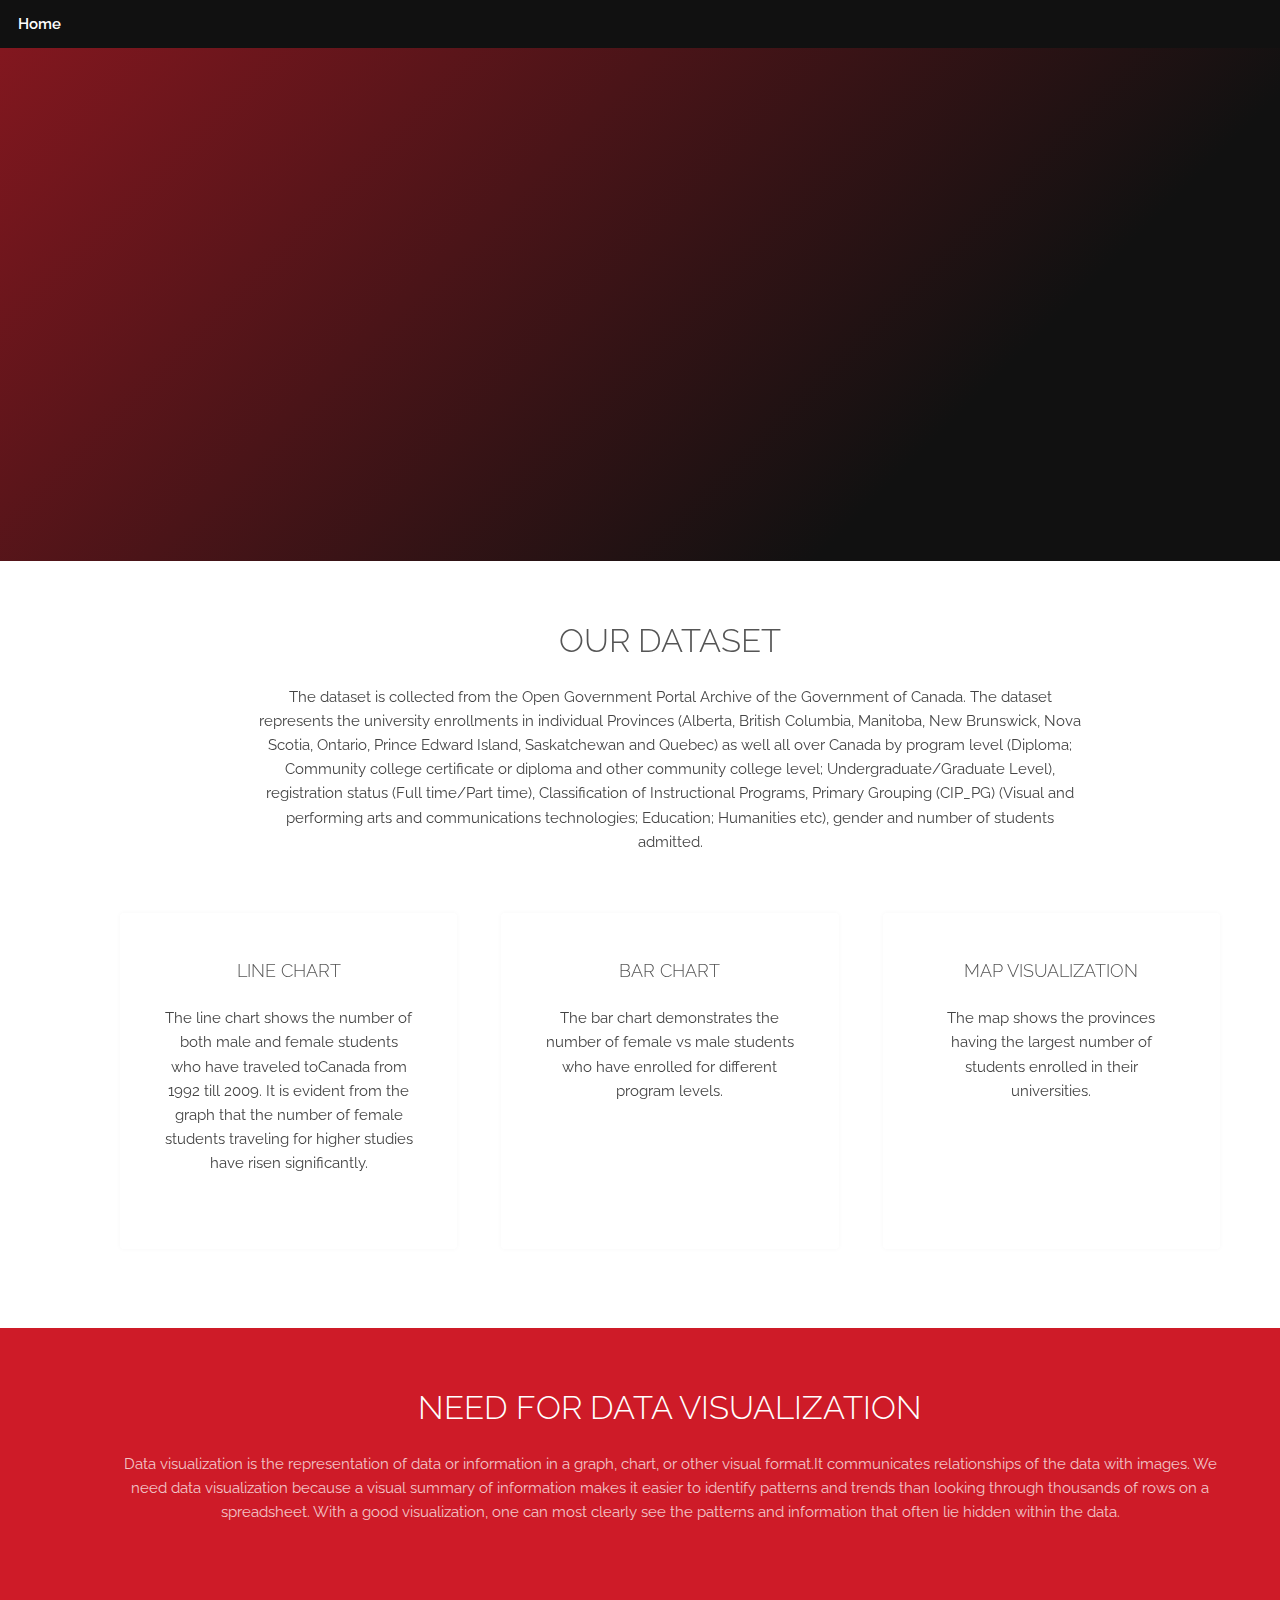
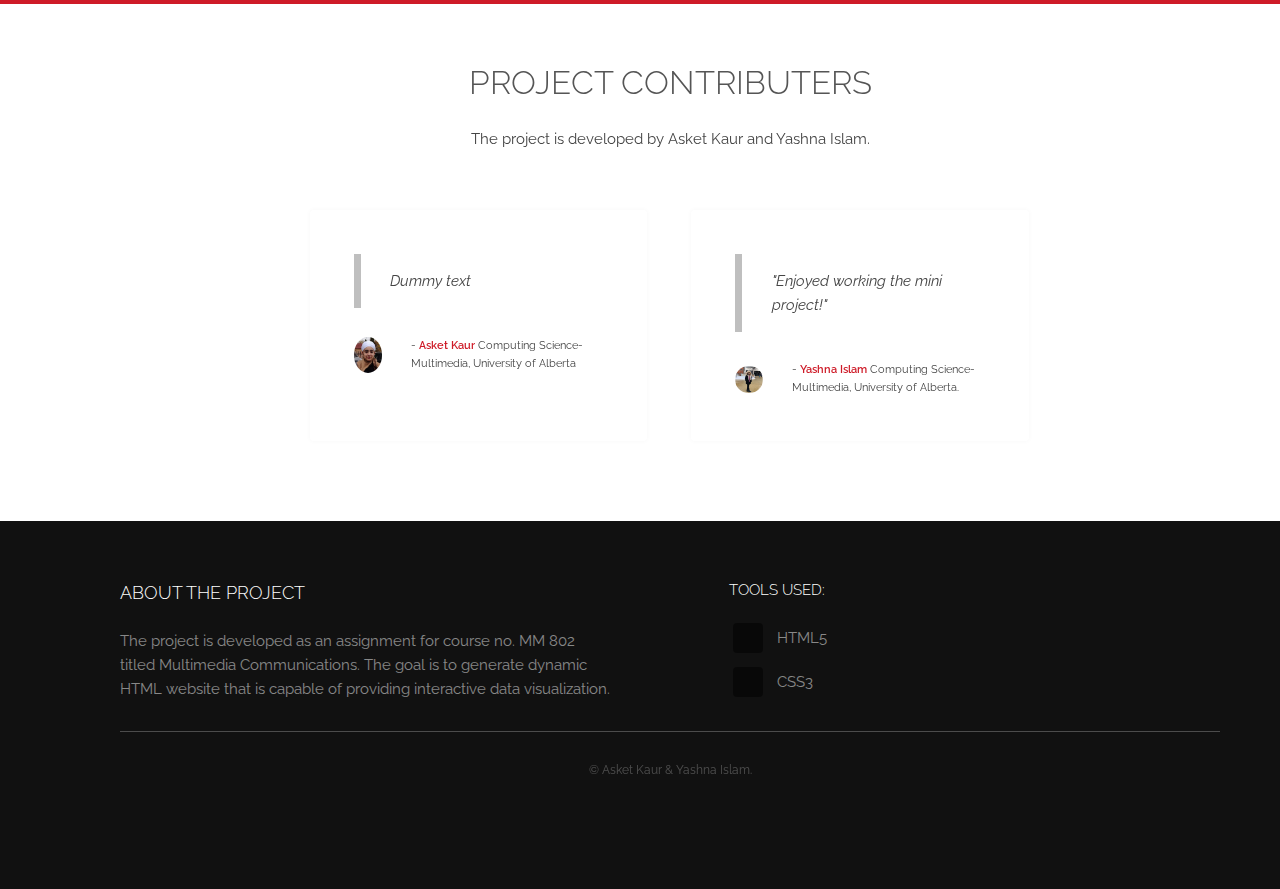
==== commit 57d840fb: "Add files via upload" ====
--- a/index.html
+++ b/index.html
@@ -7,7 +7,7 @@
 <html>
 	<head>
 		<title>MM 802</title>
-                                            <link rel="shortcut icon" href="images/canada.svg">
+    <link rel="shortcut icon" href="images/canada.svg">
 		<meta charset="utf-8" />
 		<meta name="viewport" content="width=device-width, initial-scale=1, user-scalable=no" />
 		<meta name="description" content="" />
@@ -49,11 +49,16 @@
 					<header class="special">
 						<h2>Our Dataset</h2>
 						<p>The dataset is collected from the Open Government Portal Archive of the Government of Canada. The dataset represents the
-                                                                                                                   university enrollments in individual Provinces (Alberta, British Columbia, Manitoba, New Brunswick, Nova Scotia, Ontario, Prince Edward Island,
-                                                                                                                   Saskatchewan and Quebec) as well all over Canada by program level (Diploma; Community college certificate or diploma and other community college level;
-                                                                                                                   Undergraduate/Graduate Level), registration status (Full time/Part time), Classification of Instructional Programs,
-                                                                                                                   Primary Grouping (CIP_PG) (Visual and performing arts and communications technologies; Education; Humanities etc),
-                                                                                                                   Sexes and number of students admitted.</p>
+							university enrollments in individual Provinces (Alberta, British Columbia, Manitoba, New Brunswick, Nova Scotia, Ontario, Prince Edward Island,
+               Saskatchewan and Quebec) as well all over Canada by program level (Diploma; Community college certificate or diploma and other community college level;
+              Undergraduate/Graduate Level), registration status (Full time/Part time), Classification of Instructional Programs,
+              Primary Grouping (CIP_PG) (Visual and performing arts and communications technologies; Education; Humanities etc),
+              gender and number of students admitted.</p>
+
+							<div class="container">
+								<div id="chart"></div>
+							</div>
+							<script src="assets/js/indexgraph.js"></script>
 					</header>
 					<div class="highlights">
 						<section>
@@ -62,15 +67,14 @@
 									<a href="generic.html" class="icon fa fa-line-chart"><span class="label">Line Chart</span></a>
 									<h3>Line Chart</h3>
 								</header>
-								<p>The line chart shows the number of both male and female students who have traveled to
-                                                                                                                                                                                        Canada from 1992 till 2009. It is evident from the graph that the number of female students
-                                                                                                                                                                                        traveling for higher studies have risen significantly.</p>
-							</div>
-						</section>
-						<section>
-							<div class="content">
-								<header>
-									<a href="#" class="icon fa fa-bar-chart"><span class="label">Bar Chart</span></a>
+								<p>The line chart shows the number of both male and female students who have traveled toCanada from 1992 till 2009.
+									It is evident from the graph that the number of female students traveling for higher studies have risen significantly.</p>
+							</div>
+						</section>
+						<section>
+							<div class="content">
+								<header>
+									<a href="bar.html" class="icon fa fa-bar-chart"><span class="label">Bar Chart</span></a>
 									<h3>Bar Chart</h3>
 								</header>
 								<p>The bar chart demonstrates the number of female vs male students who have enrolled for different program levels.</p>
@@ -79,13 +83,13 @@
 						<section>
 							<div class="content">
 								<header>
-									<a href="#" class="icon fa fa-map-o"><span class="label">Map Visualization</span></a>
+									<a href="mapupdate.html" class="icon fa fa-map-o"><span class="label">Map Visualization</span></a>
 									<h3>Map Visualization</h3>
 								</header>
 								<p>The map shows the provinces having the largest number of students enrolled in their universities.</p>
 							</div>
 						</section>
-						<section>
+						<!-- <section>
 							<div class="content">
 								<header>
 									<a href="#" class="icon fa fa-area-chart"><span class="label">Area Chart</span></a>
@@ -111,7 +115,7 @@
 								</header>
 								<p></p>
 							</div>
-						</section>
+						</section> -->
 					</div>
 				</div>
 			</section>
@@ -120,10 +124,10 @@
 			<section id="cta" class="wrapper">
 				<div class="inner">
 					<h2>Need for Data Visualization</h2>
-					<p>Data visualization is the representation of data or information in a graph, chart, or other visual format.
-                                                                                                                    It communicates relationships of the data with images. We need data visualization because a visual summary of information makes it easier
-                                                                                                                    to identify patterns and trends than looking through thousands of rows on a spreadsheet.  With a good visualization,
-                                                                                                                    one can most clearly see the patterns and information that often lie hidden within the data.</p>
+					<p>Data visualization is the representation of data or information in a graph, chart, or other visual format.It communicates
+						relationships of the data with images. We need data visualization because a visual summary of information makes it easier
+						to identify patterns and trends than looking through thousands of rows on a spreadsheet.  With a good visualization,
+						one can most clearly see the patterns and information that often lie hidden within the data.</p>
 			</section>
 
 		<!-- Testimonials -->
@@ -141,7 +145,7 @@
 								</blockquote>
 								<div class="author">
 									<div class="image">
-										<img src="images/pic01.jpg" alt="" />
+										<img src="images/asket.jpeg" alt="" />
 									</div>
 									<p class="credit">- <strong>Asket Kaur</strong> <span>Computing Science- Multimedia, University of Alberta</span></p>
 								</div>
@@ -150,11 +154,11 @@
 						<section>
 							<div class="content">
 								<blockquote>
-									<p>Dummy text</p>
+									<p>"Enjoyed working the mini project!"</p>
 								</blockquote>
 								<div class="author">
 									<div class="image">
-										<img src="images/pic03.jpg" alt="" />
+										<img src="images/yashna.jpeg" alt="" />
 									</div>
 									<p class="credit">- <strong>Yashna Islam</strong> <span>Computing Science- Multimedia, University of Alberta.</span></p>
 								</div>
